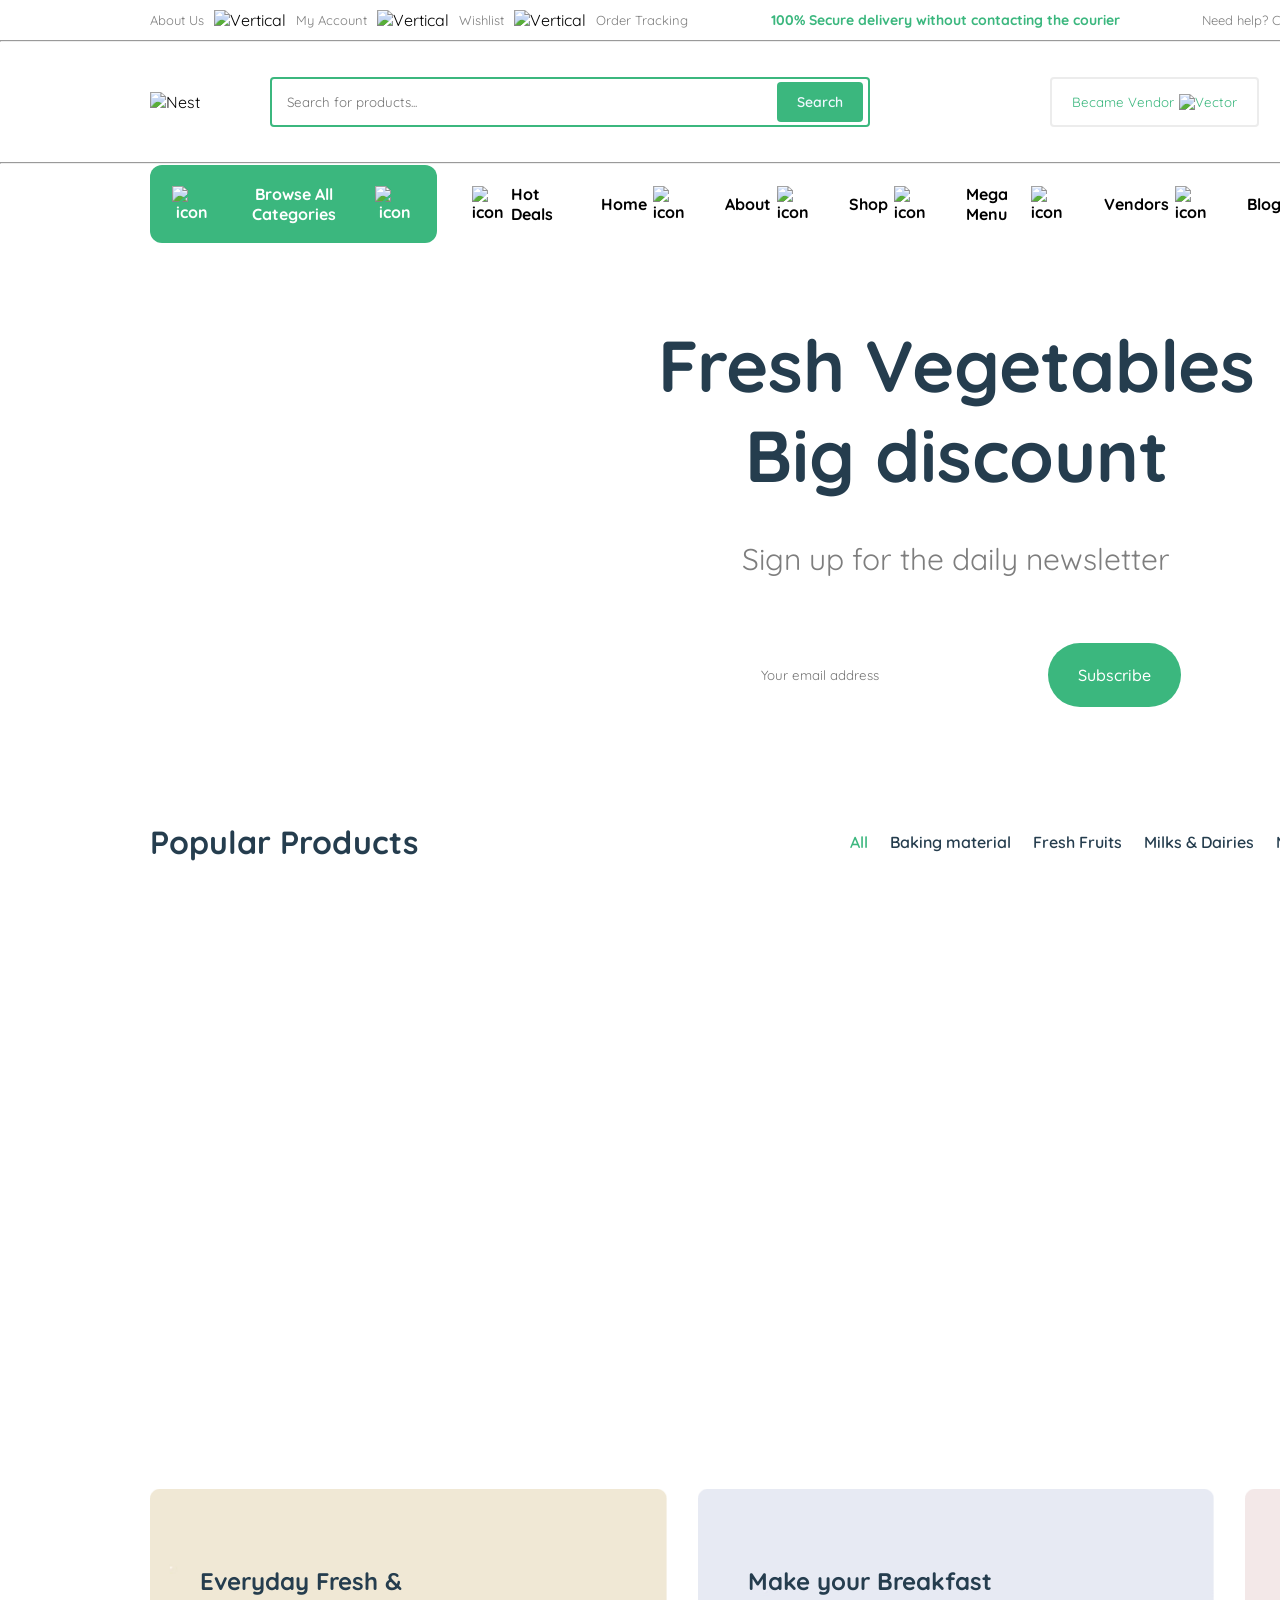
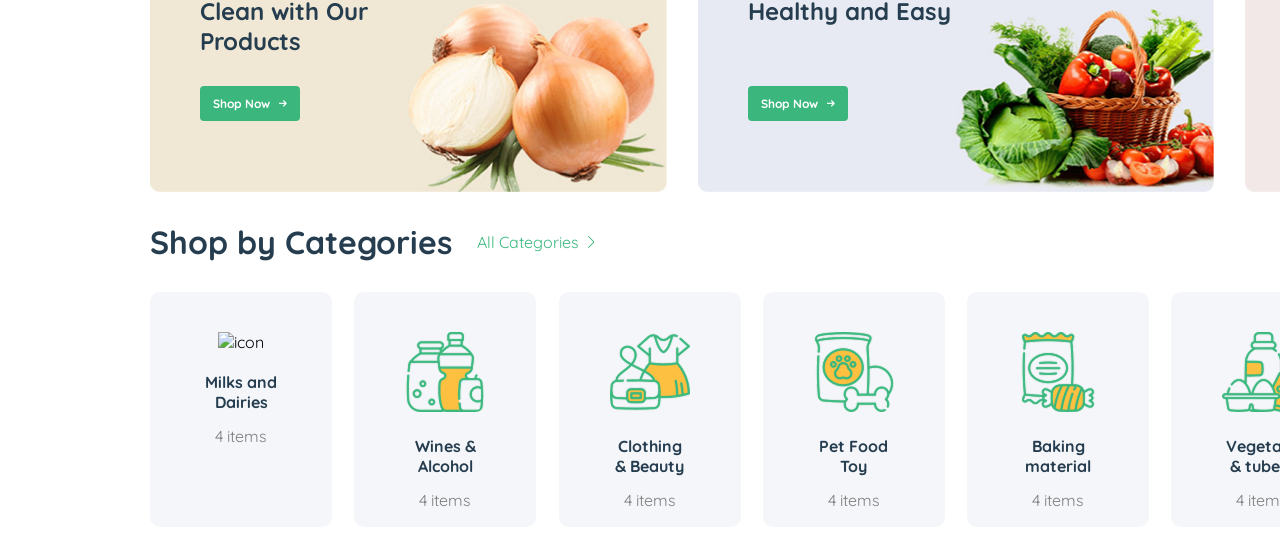
==== index.html @ 64d8d378 "qwert" ====
<!DOCTYPE html>
<html lang="en">
<head>
    <meta charset="UTF-8">
    <meta name="viewport" content="width=device-width, initial-scale=1.0">
    <title>Nest mark & grocery</title>
    <link rel="stylesheet" href="style.css">
</head>
<body>
    <div class="container">
        <!-- sign -->
        <div class="sign">
            <ul class="sign__ul">
                <li class="sign__ul--li">About Us</li>

                <img src="image/Vertical Divider.png" alt="Vertical">

                <li class="sign__ul--li">My Account</li>

                <img src="image/Vertical Divider.png" alt="Vertical">

                <li class="sign__ul--li">Wishlist</li>

                <img src="image/Vertical Divider.png" alt="Vertical">

                <li class="sign__ul--li">Order Tracking</li>
            </ul>

            <p class="sign__paragrf">100% Secure delivery without contacting the courier</p>

            <ul class="sign__ul">
                <li class="sign__ul--li">Need help? Call Us: <span>+1800900122</span></li>

                <img src="image/Vertical Divider.png" alt="Vertical">

                <li class="sign__ul--li">English <img src="icon/Vector.png" alt="Vector"></li>

                <img src="image/Vertical Divider.png" alt="Vertical">
                
                <li class="sign__ul--li">INR <img src="icon/Vector.png" alt="Vector"></li>
            </ul>
        </div>
        <hr>


        <!-- header -->
        <header class="header">
            <div class="header__flex">
                <img src="image/Nest.png" alt="Nest">

                <div class="header__flex--box">
                    <input id="input" type="text" placeholder="Search for products...">

                    <button class="header__flex--box--btn">Search</button>
                </div>
            </div>

            
            <div class="header__flex2">

                <button class="header__icon">Became Vendor <img src="icon/Vector (1).png" alt="Vector"></button>


                <ul class="header__flex2--ul">
                    <li class="header__flex2--ul--li"><img src="icon/Group.png" alt="icon">Compare</li>
                    
                    <li class="header__flex2--ul--li"><img src="icon/Group (1).png" alt="icon">Wishlist</li>

                    <li class="header__flex2--ul--li"><img src="icon/Group (2).png" alt="icon">Cart</li>

                    <li class="header__flex2--ul--li"><img src="icon/Group (3).png" alt="icon">Accounta</li>
                </ul>
            </div>

        </header>

        <hr>

        <header class="header2">
            <div class="header2__box">
                <button class="header2__box--btn"><img src="icon/Vector (3).png" alt="icon">Browse All Categories <img src="icon/Vector (2).png" alt="icon"></button>

                <ul class="header2__box--ul"> 
                    <li class="header2__box--ul--li"><img src="icon/Vector (4).png" alt="icon">Hot Deals</li>
                    <li class="header2__box--ul--li">Home <img src="icon/Vector (5).png" alt="icon"></li>
                    <li class="header2__box--ul--li">About<img src="icon/Vector (5).png" alt="icon"></li>
                    <li class="header2__box--ul--li">Shop <img src="icon/Vector (5).png" alt="icon"></li>
                    <li class="header2__box--ul--li">Mega Menu <img src="icon/Vector (5).png" alt="icon"></li>
                    <li class="header2__box--ul--li">Vendors <img src="icon/Vector (5).png" alt="icon"></li>
                    <li class="header2__box--ul--li">Blog <img src="icon/Vector (5).png" alt="icon"></li>
                    <li class="header2__box--ul--li">Pages <img src="icon/Vector (5).png" alt="icon"></li>
                    <li class="header2__box--ul--li">Contact<img src="icon/Vector (5).png" alt="icon"></li>
                </ul>
            </div>

            <div class="header2__box2">
                <img src="icon/Vector (6).png" alt="icon">

                <div>
                    <h3 class="header2__box2--text">1900888123</h3>
                    <p class="header2__box2--paragrf">24/7 Support Center</p>
                </div>
            </div>
        </header>

        <!-- hero -->
        <div class="hero">
            <div class="hero2">
                <h1 class="hero2__text">Fresh Vegetables Big discount</h1>

                <p class="hero2__paragrf">Sign up for the daily newsletter</p>

                <div class="hero2__box">
                    <input id="input2" type="text" placeholder="Your email address">

                    <button class="hero2__box--btn">Subscribe</button>
                </div>
            </div>
        </div>

        <!-- main -->
        <div class="main">

            <div class="main1">

                <div class="main1__header">
                    <h4 class="main1__header--text">Popular Products</h4>

                    <ul class="main1__header--ul">
                        <li class="main1__header--li oll">All</li>
                        <li class="main1__header--li">Baking material</li>
                        <li class="main1__header--li">Fresh Fruits</li>
                        <li class="main1__header--li">Milks & Dairies</li>
                        <li class="main1__header--li">Meats</li>
                        <li class="main1__header--li">Vegetables</li>
                    </ul>
                </div>


                <!-- API -->
                <div id="main__API">

                </div>

            </div>

            <div class="main2">


                <div class="main2__box">
                    <h3 class="main2__box--text">Category</h3>

                    <img class="sa" src="icon/Horizontal Divider.png" alt="Horizontal">

                    <!-- 1 -->
                    <div class="main2__box--card">
                        <img src="icon/category-2.png.svg" alt="category-2">

                        <p class="main2__box--card--p">Baking material</p>

                        <img src="icon/Background (1).png" alt="Background">
                    </div>

                    <!-- 2 -->
                    <div class="main2__box--card">
                        <img src="icon/category-2.png.svg" alt="category-2">

                        <p class="main2__box--card--p">Bread and Juice</p>

                        <img src="icon/Background (1).png" alt="Background">
                    </div>


                    <!-- 3 -->
                    <div class="main2__box--card">
                        <img src="icon/category-2.png.svg" alt="category-2">

                        <p class="main2__box--card--p">Fresh Fruit</p>

                        <img src="icon/Background (1).png" alt="Background">
                    </div>


                    <!-- 4 -->
                    <div class="main2__box--card">
                        <img src="icon/category-2.png.svg" alt="category-2">

                        <p class="main2__box--card--p">Fresh Seafood</p>

                        <img src="icon/Background (1).png" alt="Background">
                    </div>


                    <!-- 5 -->
                    <div class="main2__box--card">
                        <img src="icon/category-2.png.svg" alt="category-2">

                        <p class="main2__box--card--p">Pet Foods & Toy</p>

                        <img src="icon/Background (1).png" alt="Background">
                    </div>

                    <!-- 6 -->
                    <div class="main2__box--card">
                        <img src="icon/category-2.png.svg" alt="category-2">

                        <p class="main2__box--card--p">Vegetables</p>

                        <img src="icon/Background (1).png" alt="Background">
                    </div>

                    <!-- 7 -->
                    <div class="main2__box--card">
                        <img src="icon/category-2.png.svg" alt="category-2">

                        <p class="main2__box--card--p">Wines & Drinks</p>

                        <img src="icon/Background (1).png" alt="Background">
                    </div>


                    <!-- 8 -->
                    <div class="main2__box--card">
                        <img src="icon/category-2.png.svg" alt="category-2">

                        <p class="main2__box--card--p">Uncategorized</p>

                        <img src="icon/Background (1).png" alt="Background">
                    </div>
                </div>
            </div>
        </div>












        <!-- product -->
        <div class="product">
            <!-- 1 -->
            <div class="product__box">

                <h3 class="product__box--text sd">Everyday Fresh & Clean with Our Products</h3>

                <button class="product__box--btn">Shop Now <img src="icon/Vector (7).png" alt="icon"></button>

            </div>

            <!-- 2 -->
            <div class="product__box wq">

                <h3 class="product__box--text qw">Make your Breakfast Healthy and Easy</h3>

                <button class="product__box--btn">Shop Now <img src="icon/Vector (7).png" alt="icon"></button>

            </div>


            <!-- 3 -->
            <div class="product__box wq2">

                <h3 class="product__box--text qw">The best Organic Products Online</h3>

                <button class="product__box--btn">Shop Now <img src="icon/Vector (7).png" alt="icon"></button>

            </div>


        </div>


        <!-- carzinka -->
        <div class="carzinka">
            <header class="carzinka__header">
                <div class="flex">
                    <h3 class="carzinka__header--h3">Shop by Categories</h3>

                    <p class="carzinka__header--p">All Categories  <img src="icon/Vector (8).png" alt="icon"></p>
                </div>

                <img src="icon/Container.png" alt="container">
            </header>

            <div class="carzinka__card">
                <!-- 1 -->
                <div class="carzinka__box">
                    <img src="icon/alt.svg" alt="icon">

                    <h4 class="carzinka__box--text">Milks and Dairies</h4>

                    <p class="carzinka__box--p">4 items</p>
                </div>

                <!-- 2 -->
                <div class="carzinka__box">
                    <img src="icon/alt (3).png" alt="icon">

                    <h4 class="carzinka__box--text">Wines & Alcohol</h4>

                    <p class="carzinka__box--p">4 items</p>
                </div>


                <!-- 3 -->
                <div class="carzinka__box">
                    <img src="icon/alt (4).png" alt="icon">

                    <h4 class="carzinka__box--text">Clothing & Beauty</h4>

                    <p class="carzinka__box--p">4 items</p>
                </div>


                <!-- 4 -->
                <div class="carzinka__box">
                    <img src="icon/alt (5).png" alt="icon">

                    <h4 class="carzinka__box--text">Pet Food Toy</h4>

                    <p class="carzinka__box--p">4 items</p>
                </div>


                <!-- 5 -->
                <div class="carzinka__box">
                    <img src="icon/alt (6).png" alt="icon">

                    <h4 class="carzinka__box--text">Baking material</h4>

                    <p class="carzinka__box--p">4 items</p>
                </div>

                <!-- 6 -->
                <div class="carzinka__box">
                    <img src="icon/alt (7).png" alt="icon">

                    <h4 class="carzinka__box--text">Vegetables & tubers</h4>

                    <p class="carzinka__box--p">4 items</p>
                </div>


                <!-- 7 -->
                <div class="carzinka__box">
                    <img src="icon/alt (8).png" alt="icon">

                    <h4 class="carzinka__box--text">Fresh Seafood</h4>

                    <p class="carzinka__box--p">4 items</p>
                </div>

                <!-- 8 -->
                <div class="carzinka__box">
                    <img src="icon/alt (9).png" alt="icon">

                    <h4 class="carzinka__box--text">Packaged fast food</h4>

                    <p class="carzinka__box--p">4 items</p>
                </div>
            </div>
        </div>
    </div>
    <script src="js/index.js"></script>
</body>
</html>
---- style.css ----
/* Quicksand */
@import url('https://fonts.googleapis.com/css2?family=Quicksand:wght@300..700&display=swap');

*{
    padding: 0;
    margin: 0;
    box-sizing: border-box;
    text-decoration: none;
    list-style: none;
    font-family: "Quicksand", sans-serif;
}

.container{
    width: 1912px;
    max-width: 1912px;
    margin: auto;
}



/* sign */
.sign{
    height: 40px;
    display: flex;
    align-items: center;
    justify-content: space-between;
    padding: 0 150px;
}

.sign__ul{
    display: flex;
    align-items: center;
    gap: 10px;
}

.sign__ul--li{
    font-size: 13px;
    font-weight: 400;
    color: #7E7E7E;
    gap: 4px;
}

.sign__paragrf{
    color: #3BB77E;
    font-size: 14px;
    font-weight: 700;
}

.sign__ul--li span{
    color: #3BB77E;
}

/* header */
.header{
    height: 120px;
    display: flex;
    align-items: center;
    justify-content: space-between;
    padding: 0 150px;
}

.header__flex{
    display: flex;
    align-items: center;
    gap: 70px;
}

.header__flex--box{
    width: 600px;
    height: 50px;
    border-radius: 4px;
    background: none;
    border: 2px solid #3BB77E;
    display: flex;
    align-items: center;
    justify-content: space-between;
    padding: 5px;
    gap: 30px;
}

#input{
    width: auto;
    background: none;
    border: none;
    flex: 1;
    height: 35px;
    margin-left: 10px;
}

.header__flex--box--btn{
    padding: 11px 20px;
    background: #3BB77E;
    border: none;
    border-radius: 4px;
    color: aliceblue;
    font-size: 14px;
    font-weight: 600;
}

.header__flex2{
    display: flex;
    align-items: center;
    justify-content: space-between;
    gap: 30px;
}

.header__icon{
    padding: 15px 20px;
    background: none;
    border: 12px;
    border: 2px solid #ECECEC;
    display: flex;
    align-items: center;
    gap: 5px;
    border-radius: 4px;
    color: #3BB77E;
}

.header__icon:hover{
    box-shadow: 0 1px 8px #7e7e7e28;
    transform: scale(1.02);
}

.header__flex2--ul{
    display: flex;
    align-items: center;
    gap: 20px;
}

.header__flex2--ul--li{
    display: flex;
    align-items: center;
    gap: 5px;
    color: #7E7E7E;
    font-size: 15px;
    font-weight: 400;
}


/* heder2 */
.header2{
    padding: 0 150px;
    height: 80px;
    display: flex;
    align-items: center;
    justify-content: space-between;
}

.header2__box{
    display: flex;
    align-items: center;
    justify-content: space-between;
    gap: 35px;
}

.header2__box--btn{
    padding: 19px 22px;
    background-color: #3BB77E;
    border: none;
    border-radius: 12px;
    color: #fff;
    font-size: 16px;
    font-weight: 700;
    display: flex;
    align-items: center;
    gap: 12px;
}

.header2__box--ul{
    display: flex;
    align-items: center;
    gap: 40px;
}

.header2__box--ul--li{
    font-size: 16px;
    font-weight: 700;
    display: flex;
    align-items: center;
    gap: 6px;
}


.header2__box2{
    display: flex;
    align-items: center;
    gap: 10px;
}

.header2__box2--text{
    font-size: 26px;
    color: #3BB77E;
    font-weight: 700;
}

.header2__box2--paragrf{
    font-size: 12px;
    font-weight: 400;
    color: #7E7E7E;
}


/* hero */
.hero{
    width: 100%;
    height: 538px;
    background-image: url("image/996711b7439c5fa7fdc10fc886c447ab267a5fc1.png");
    background-repeat: no-repeat;
    background-position: center;
    background-size: cover;
    display: flex;
    align-items: center;
    justify-content: center;
    margin-bottom: 40px;
}

.hero2{
    text-align: center;
}

.hero2__text{
    width: 700px;
    font-size: 72px;
    font-weight: 700;
    color: #253D4E;
}

.hero2__paragrf{
        margin-top: 40px;
        margin-bottom: 65px;
        font-size: 30px;
        font-weight: 400;
        color: #7E7E7E;
}



.hero2__box{
    width: 450px;
    height: 64px;
    border-radius: 500px;
    background-color: #fff;
    padding: 0 0 0 30px;
    display: flex;
    align-items: center;
    justify-content: space-between;
    margin: auto;
}

#input2{
    outline: none;
    background: none;
    border: none;
    width: 290px;
    height: 30px;
}

.hero2__box--btn{
    padding: 22px 30px;
    background-color: #3BB77E;
    font-size: 16px;
    font-weight: 500;
    color: #fff;
    border: none;
    border-radius: 500px;
}



/* main */
.main{
    display: flex;
    justify-content: space-between;
    padding: 0 150px;
}

.main1__header{
    width: 1280px;
    display: flex;
    align-items: center;
    justify-content: space-between;
    margin-bottom: 25px;
}

.main1__header--text{
    font-size: 32px;
    font-weight: 700;
    color: #253D4E;
}

.main1__header--ul{
    display: flex;
    align-items: center;
    gap: 22px;
}


.main1__header--li{
    font-size: 16px;
    font-weight: 600;
    color: #253D4E;
}


.main1__header--li:first-child{
    font-size: 16px;
    font-weight: 600;
    color: #3BB77E;
}


/* main2 */
.main2__box{
    width: 302px;
    height: auto;
    border: 2px solid #e2e2e2;
    box-shadow: 0 3px 17px #e4e4e4;
    padding: 31px;
    border-radius: 15px;
}

.main2__box--text{
    font-size: 24px;
    font-weight: 700;
    color: #253D4E;
    margin-bottom: 20px;
}


.sa{
    margin-bottom: 20px;
}

.main2__box--card{
    width: 240px;
    height: 50px;
    border-radius: 5px;
    border: 1px solid #F2F3F4;
    padding: 10px ;
    display: flex;
    align-items: center;
    justify-content: space-between;
    margin-top: 10px;
}

.main2__box--card--p{
    font-size: 15px;
    font-weight: 500;
    color: #253D4E;
}



/* carzinka */
.carzinka{
    padding: 0 150px;
    margin-bottom: 30px;
}

.carzinka__header{
    display: flex;
    align-items: center;
    justify-content: space-between;
    margin-bottom: 30px;
}

.flex{
    display: flex;
    align-items: center;
    gap: 25px;
}

.carzinka__header--h3{
    font-size: 32px;
    font-weight: 700;
    color: #253D4E;
}

.carzinka__header--p{
    color: #3BB77E;
    font-size: 16px;
    font-weight: 400;
    display: flex;
    align-items: center;
    gap: 5px;
}





.carzinka__card{
    display: flex;
    align-items: center;
    justify-content: space-between;
}


.carzinka__box{
    padding: 40px;
    width: 182px;
    height: 235px;
    border-radius: 10px;
    background-color: #F4F6FA;
    text-align: center;
    display: block;
    justify-content: center;
}


.carzinka__box--text{
    width: 73px;
    margin: auto;
    font-size: 16px;
    font-weight: 700;
    color: #253D4E;
    margin-top: 20px;
    margin-bottom: 14px;
}


.carzinka__box--p{
    font-size: 16px;
    font-weight: 400;
    color: #7E7E7E;
}









/* product */

.product{
    display: flex;
    align-items: center;
    justify-content: space-between;
    padding: 0 150px;
    margin-bottom: 30px;
    margin-top: 45px;
}

.product__box{
    width: 516.6300048828125px;
    height: 302.7200012207031px;
    background-image: url(image/alt.png);
    background-position: center;
    background-repeat: no-repeat;
    background-size: cover;
    padding: 77px 50px;
}


.wq{
    background-image: url(icon/alt\ \(2\).png);
}

.wq2{
    background-image: url(icon/alt\ \(1\).png);
}

.sd{
    width: 244.4499969482422px;
    color: #253D4E;
    font-size: 24px;
    font-weight: 700;
    margin-bottom: 30px;
}

.qw{
    width: 244.4499969482422px;
    color: #253D4E;
    font-size: 24px;
    font-weight: 700;
    margin-bottom: 60px;
}

.product__box--btn{
    padding: 10px 13px;
    border-radius: 4px;
    border: none;
    color: #fff;
    font-size: 12px;
    font-weight: 700;
    color: #fff;
    background-color: #3BB77E;
    display: flex;
    align-items: center;
    gap: 9px;
}
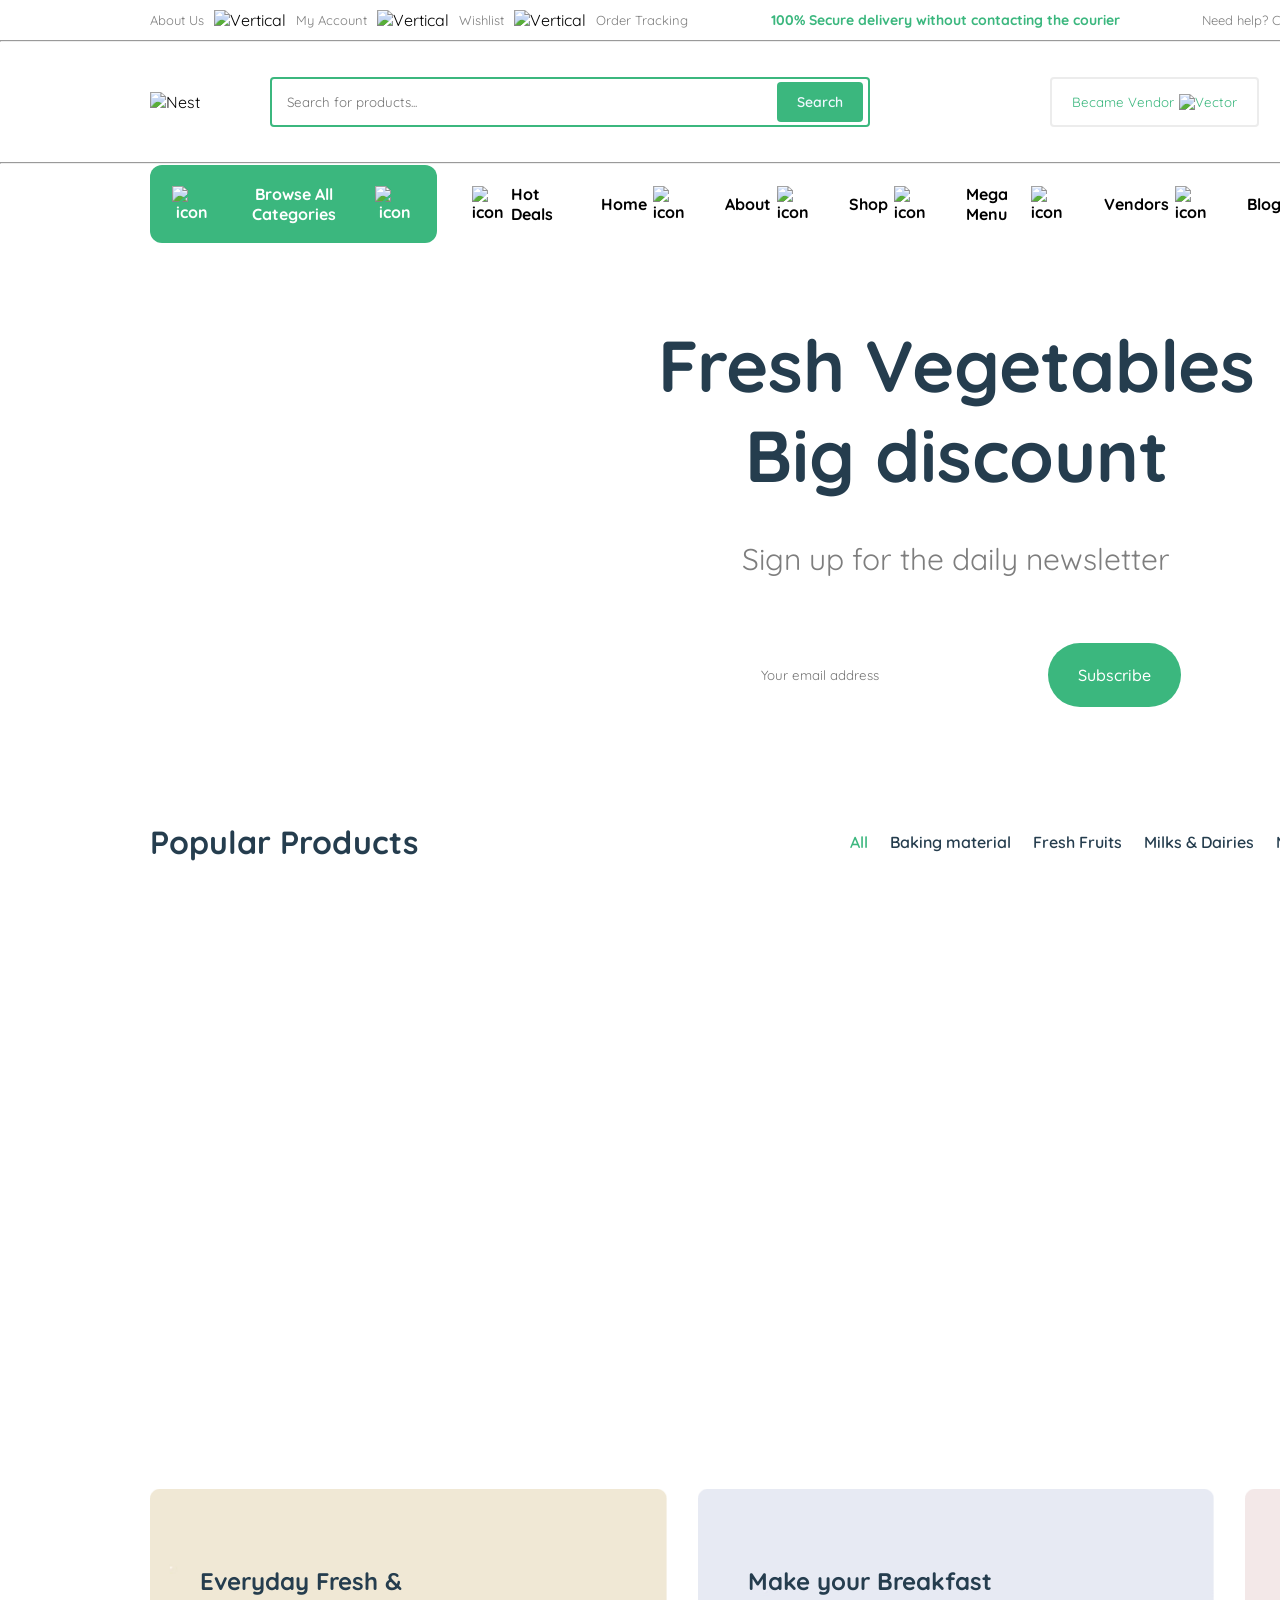
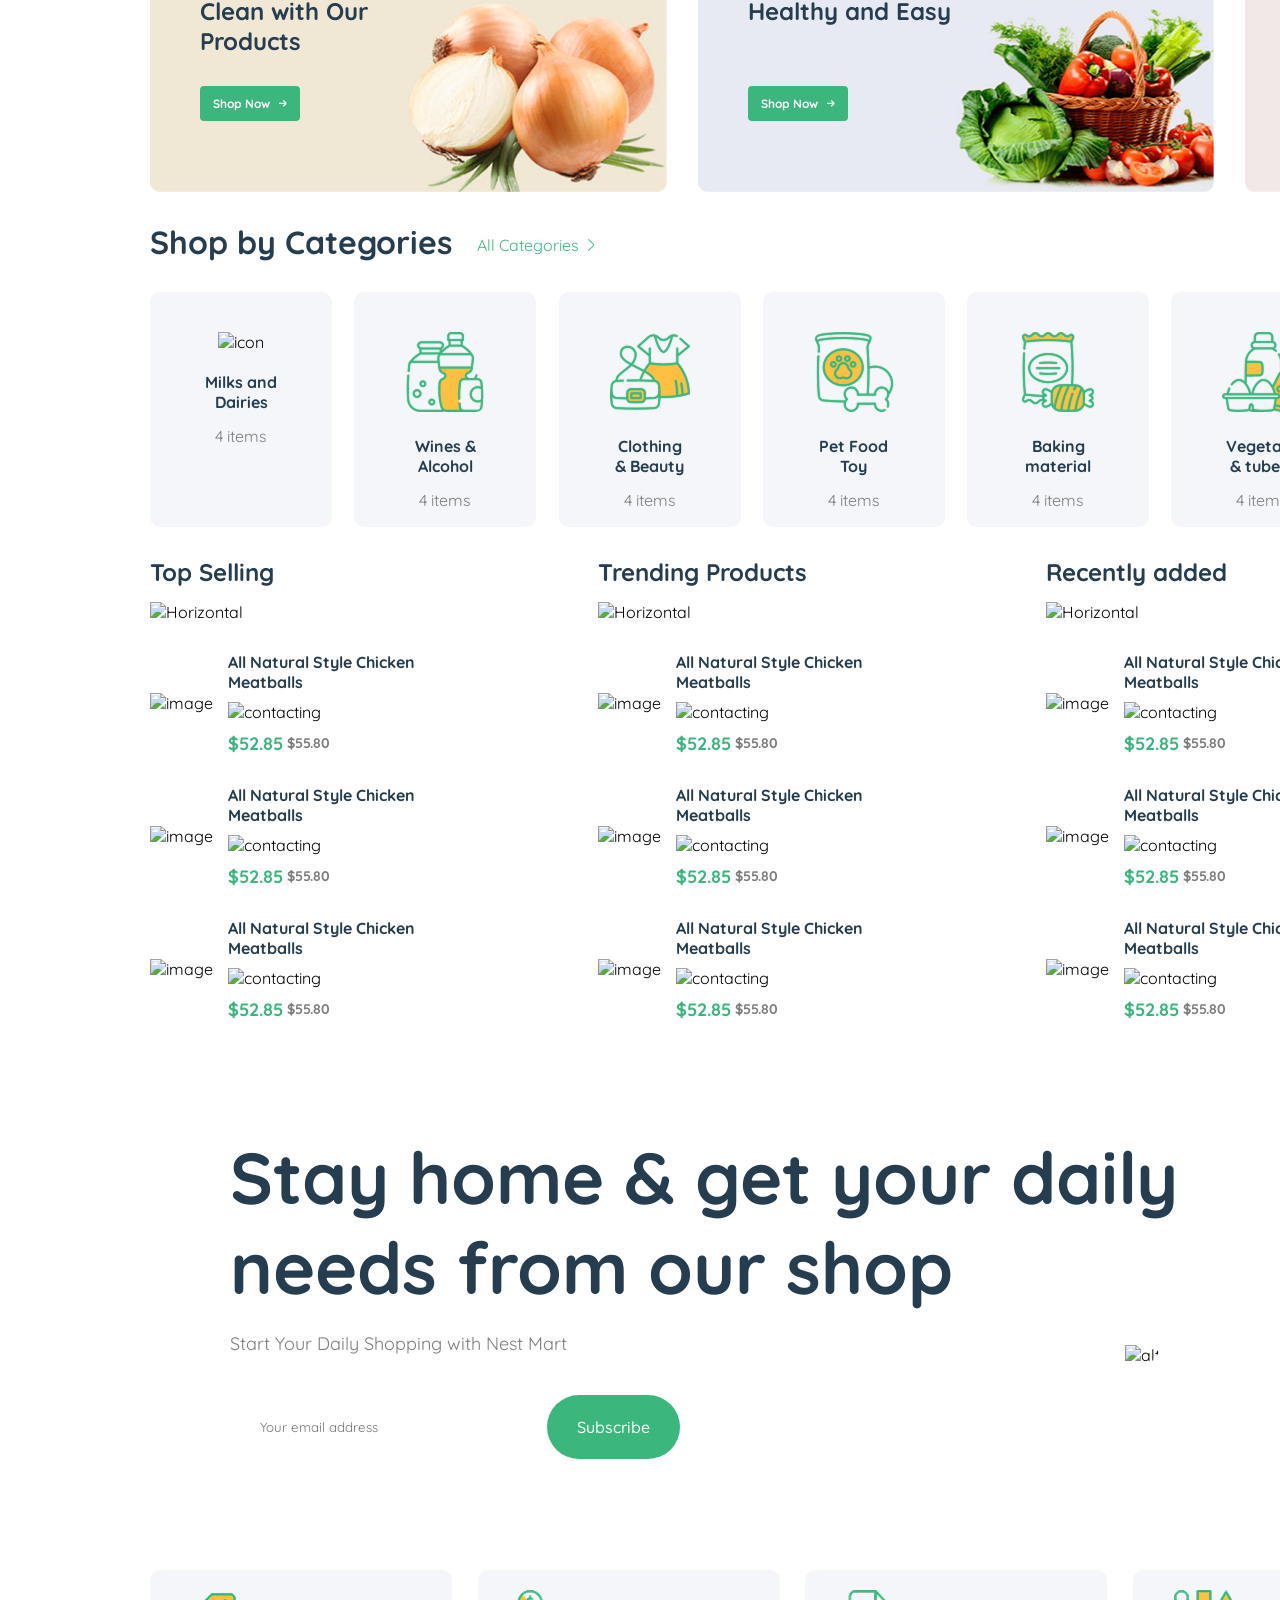
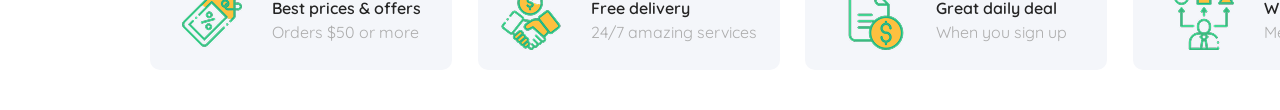
==== commit 4d5afb94: "qwert" ====
--- a/index.html
+++ b/index.html
@@ -40,8 +40,8 @@
                 <li class="sign__ul--li">INR <img src="icon/Vector.png" alt="Vector"></li>
             </ul>
         </div>
+
         <hr>
-
 
         <!-- header -->
         <header class="header">
@@ -76,6 +76,7 @@
 
         <hr>
 
+        <!-- header2 -->
         <header class="header2">
             <div class="header2__box">
                 <button class="header2__box--btn"><img src="icon/Vector (3).png" alt="icon">Browse All Categories <img src="icon/Vector (2).png" alt="icon"></button>
@@ -146,7 +147,6 @@
 
             <div class="main2">
 
-
                 <div class="main2__box">
                     <h3 class="main2__box--text">Category</h3>
 
@@ -230,17 +230,6 @@
                 </div>
             </div>
         </div>
-
-
-
-
-
-
-
-
-
-
-
 
         <!-- product -->
         <div class="product">
@@ -366,6 +355,321 @@
                 </div>
             </div>
         </div>
+
+
+
+        <!-- product2 -->
+        <div class="product2">
+            <!-- 1 -->
+            <div class="product2__box">
+                <h3 class="product2__box--text">Top Selling</h3>
+
+                <img src="icon/Container (2).png" alt="Horizontal">
+
+                <!-- 1 -->
+                <div class="carzinka__cards">
+                    <img src="image/All Natural Style Chicken Meatballs.png" alt="image">
+
+                    <div>
+                        <h3 class="carzinka__card--h3">All Natural Style Chicken Meatballs</h3>
+
+                        <img src="icon/Container (1).png" alt="contacting">
+
+                        <div class="flex2">
+                            <p class="flex2__paragrf">$52.85</p>
+                            <s class="flex2__span">$55.80</s>
+                        </div>
+                    </div>
+                </div>
+
+                <!-- 2 -->
+                <div class="carzinka__cards">
+                    <img src="image/Angie's  Sweet & Salty Kettle Corn.png" alt="image">
+
+                    <div>
+                        <h3 class="carzinka__card--h3">All Natural Style Chicken Meatballs</h3>
+
+                        <img src="icon/Container (1).png" alt="contacting">
+
+                        <div class="flex2">
+                            <p class="flex2__paragrf">$52.85</p>
+                            <s class="flex2__span">$55.80</s>
+                        </div>
+                    </div>
+                </div>
+
+
+                <!-- 3 -->
+                <div class="carzinka__cards">
+                    <img src="image/Gorton’s Beer Battered Fish Fillets.png" alt="image">
+
+                    <div>
+                        <h3 class="carzinka__card--h3">All Natural Style Chicken Meatballs</h3>
+
+                        <img src="icon/Container (1).png" alt="contacting">
+
+                        <div class="flex2">
+                            <p class="flex2__paragrf">$52.85</p>
+                            <s class="flex2__span">$55.80</s>
+                        </div>
+                    </div>
+                </div>
+            </div>
+
+            <!-- 2 -->
+            <div class="product2__box">
+                <h3 class="product2__box--text">Trending Products</h3>
+
+                <img src="icon/Container (2).png" alt="Horizontal">
+
+                <!-- 1 -->
+                <div class="carzinka__cards">
+                    <img src="image/All Natural Style Chicken Meatballs.png" alt="image">
+
+                    <div>
+                        <h3 class="carzinka__card--h3">All Natural Style Chicken Meatballs</h3>
+
+                        <img src="icon/Container (1).png" alt="contacting">
+
+                        <div class="flex2">
+                            <p class="flex2__paragrf">$52.85</p>
+                            <s class="flex2__span">$55.80</s>
+                        </div>
+                    </div>
+                </div>
+
+                <!-- 2 -->
+                <div class="carzinka__cards">
+                    <img src="image/Angie's  Sweet & Salty Kettle Corn.png" alt="image">
+
+                    <div>
+                        <h3 class="carzinka__card--h3">All Natural Style Chicken Meatballs</h3>
+
+                        <img src="icon/Container (1).png" alt="contacting">
+
+                        <div class="flex2">
+                            <p class="flex2__paragrf">$52.85</p>
+                            <s class="flex2__span">$55.80</s>
+                        </div>
+                    </div>
+                </div>
+
+
+                <!-- 3 -->
+                <div class="carzinka__cards">
+                    <img src="image/Gorton’s Beer Battered Fish Fillets.png" alt="image">
+
+                    <div>
+                        <h3 class="carzinka__card--h3">All Natural Style Chicken Meatballs</h3>
+
+                        <img src="icon/Container (1).png" alt="contacting">
+
+                        <div class="flex2">
+                            <p class="flex2__paragrf">$52.85</p>
+                            <s class="flex2__span">$55.80</s>
+                        </div>
+                    </div>
+                </div>
+            </div>
+
+
+            <!-- 3 -->
+            <div class="product2__box">
+                <h3 class="product2__box--text">Recently added</h3>
+
+                <img src="icon/Container (2).png" alt="Horizontal">
+
+                <!-- 1 -->
+                <div class="carzinka__cards">
+                    <img src="image/All Natural Style Chicken Meatballs.png" alt="image">
+
+                    <div>
+                        <h3 class="carzinka__card--h3">All Natural Style Chicken Meatballs</h3>
+
+                        <img src="icon/Container (1).png" alt="contacting">
+
+                        <div class="flex2">
+                            <p class="flex2__paragrf">$52.85</p>
+                            <s class="flex2__span">$55.80</s>
+                        </div>
+                    </div>
+                </div>
+
+                <!-- 2 -->
+                <div class="carzinka__cards">
+                    <img src="image/Angie's  Sweet & Salty Kettle Corn.png" alt="image">
+
+                    <div>
+                        <h3 class="carzinka__card--h3">All Natural Style Chicken Meatballs</h3>
+
+                        <img src="icon/Container (1).png" alt="contacting">
+
+                        <div class="flex2">
+                            <p class="flex2__paragrf">$52.85</p>
+                            <s class="flex2__span">$55.80</s>
+                        </div>
+                    </div>
+                </div>
+
+
+                <!-- 3 -->
+                <div class="carzinka__cards">
+                    <img src="image/Gorton’s Beer Battered Fish Fillets.png" alt="image">
+
+                    <div>
+                        <h3 class="carzinka__card--h3">All Natural Style Chicken Meatballs</h3>
+
+                        <img src="icon/Container (1).png" alt="contacting">
+
+                        <div class="flex2">
+                            <p class="flex2__paragrf">$52.85</p>
+                            <s class="flex2__span">$55.80</s>
+                        </div>
+                    </div>
+                </div>
+            </div>
+
+            <!-- 4 -->
+            <div class="product2__box">
+                <h3 class="product2__box--text">Top Rated</h3>
+
+                <img src="icon/Container (2).png" alt="Horizontal">
+
+                <!-- 1 -->
+                <div class="carzinka__cards">
+                    <img src="image/All Natural Style Chicken Meatballs.png" alt="image">
+
+                    <div>
+                        <h3 class="carzinka__card--h3">All Natural Style Chicken Meatballs</h3>
+
+                        <img src="icon/Container (1).png" alt="contacting">
+
+                        <div class="flex2">
+                            <p class="flex2__paragrf">$52.85</p>
+                            <s class="flex2__span">$55.80</s>
+                        </div>
+                    </div>
+                </div>
+
+                <!-- 2 -->
+                <div class="carzinka__cards">
+                    <img src="image/Angie's  Sweet & Salty Kettle Corn.png" alt="image">
+
+                    <div>
+                        <h3 class="carzinka__card--h3">All Natural Style Chicken Meatballs</h3>
+
+                        <img src="icon/Container (1).png" alt="contacting">
+
+                        <div class="flex2">
+                            <p class="flex2__paragrf">$52.85</p>
+                            <s class="flex2__span">$55.80</s>
+                        </div>
+                    </div>
+                </div>
+
+
+                <!-- 3 -->
+                <div class="carzinka__cards">
+                    <img src="image/Gorton’s Beer Battered Fish Fillets.png" alt="image">
+
+                    <div>
+                        <h3 class="carzinka__card--h3">All Natural Style Chicken Meatballs</h3>
+
+                        <img src="icon/Container (1).png" alt="contacting">
+
+                        <div class="flex2">
+                            <p class="flex2__paragrf">$52.85</p>
+                            <s class="flex2__span">$55.80</s>
+                        </div>
+                    </div>
+                </div>
+            </div>
+        </div>
+
+        <!-- main3 -->
+        <div class="main3">
+            <div class="main3__box">
+
+            <div>
+                <h2 class="main3__h3">Stay home & get your daily needs from our shop</h2>
+
+                <p class="main3__p">Start Your Daily Shopping with Nest Mart</p>
+
+                <div class="hero2__box sdfg">
+                    <input id="input22" type="text" placeholder="Your email address">
+
+                    <button class="hero2__box--btn">Subscribe</button>
+                </div>
+
+            </div>
+
+            <img class="images" src="image/alt (10).png" alt="alt">
+
+            </div>
+        </div>
+
+
+        <!-- cards -->
+        <div class="cards">
+            <!-- 1 -->
+            <div class="cards__card">
+                <img src="icon/icon.png" alt="icon">
+
+                <div>
+                    <p class="cards__card--p">Best prices & offers</p>
+
+                    <p class="cards__card--p2">Orders $50 or more</p>
+                </div>
+            </div>
+
+            <!-- 2 -->
+            <div class="cards__card">
+                <img src="icon/icon (1).png" alt="icon">
+
+                <div>
+                    <p class="cards__card--p">Free delivery</p>
+
+                    <p class="cards__card--p2">24/7 amazing services</p>
+                </div>
+            </div>
+
+
+            <!-- 3 -->
+            <div class="cards__card">
+                <img src="icon/icon (2).png" alt="icon">
+
+                <div>
+                    <p class="cards__card--p">Great daily deal</p>
+
+                    <p class="cards__card--p2">When you sign up</p>
+                </div>
+            </div>
+
+
+            <!-- 4 -->
+            <div class="cards__card">
+                <img src="icon/icon (3).png" alt="icon">
+
+                <div>
+                    <p class="cards__card--p">Wide assortment</p>
+
+                    <p class="cards__card--p2">Mega Discounts</p>
+                </div>
+            </div>
+
+
+            <!-- 5 -->
+            <div class="cards__card">
+                <img src="icon/icon (4).png" alt="icon">
+
+                <div>
+                    <p class="cards__card--p">Easy returns</p>
+
+                    <p class="cards__card--p2">Within 30 days</p>
+                </div>
+            </div>
+
+        </div>
     </div>
     <script src="js/index.js"></script>
 </body>
--- a/style.css
+++ b/style.css
@@ -382,6 +382,7 @@
     font-weight: 400;
     display: flex;
     align-items: center;
+    margin-top: 7px;
     gap: 5px;
 }
 
@@ -491,4 +492,155 @@
     display: flex;
     align-items: center;
     gap: 9px;
+}
+
+
+
+
+
+
+
+
+
+/* product2 */
+.product2{
+    padding: 0 150px;
+    margin-bottom: 40px;
+    display: flex;
+    align-items: center;
+    justify-content: space-between;
+}
+
+
+.product2__box--text{
+    font-size: 24px;
+    font-weight: 700;
+    color: #253D4E;
+    margin-bottom: 15px;
+}
+
+.carzinka__cards{
+    display: flex;
+    align-items: center;
+    gap: 15px;
+    margin-top: 30px;
+}
+
+.carzinka__card--h3{
+    width: 190px;
+    font-size: 16px;
+    font-weight: 700;
+    color: #253D4E;
+    margin-bottom: 10px;
+}
+
+.flex2{
+    display: flex;
+    align-items: center;
+    gap: 4px;
+    margin-top: 10px;
+}
+
+.flex2__paragrf{
+    font-size: 18px;
+    font-weight: 700;
+    color: #3BB77E;
+}
+
+.flex2__span{
+    font-size: 14px;
+    font-weight: 700;
+    color: #7E7E7E;
+}
+
+
+
+/* main3 */
+.main3{
+    padding: 0 150px;
+    margin-bottom: 40px;
+}
+
+.main3__box{
+    width: 100%;
+    height: 469px;
+    background-image: url(image/bd925a42b9f543ed79db19d2abeed5808dc612f9.png);
+    background-repeat: no-repeat;
+    background-size: cover;
+    padding: 85px 80px;
+    display: flex;
+    align-items: center;
+    justify-content: space-between;
+    position: relative;
+    border-radius: 25px;
+}
+
+
+.sdfg{
+    margin: 0;
+}
+
+.main3__h3{
+    width: 1100px;
+    font-size: 72px;
+    font-weight: 700;
+    color: #253D4E;
+    margin-bottom: 20px;
+}
+
+.main3__p{
+    margin-bottom: 40px;
+    font-size: 18px;
+    font-weight: 400;
+    color: #7E7E7E;
+}
+
+
+#input22{
+    outline: none;
+    background: none;
+    border: none;
+    width: 290px;
+    height: 30px;
+}
+
+.images{
+    position: absolute;
+    margin-left: 895px;
+    margin-top: 120px;
+    border-radius: 0 0 25px 0 ;
+}
+
+
+/* cards */
+.cards{
+    display: grid;
+    grid-template-columns: repeat(5,auto);
+    justify-content: space-between;
+    margin-bottom: 40px;
+    padding: 0 150px;
+}
+
+.cards__card{
+    width: 302px;
+    height: 100px;
+    border-radius: 10px;
+    background-color: #F4F6FA;
+    display: flex;
+    align-items: center;
+    justify-content: center;
+    gap: 30px;
+}
+
+.cards__card--p{
+    font-size:16px ;
+    font-weight: 600;
+    color: #242424;
+}
+
+.cards__card--p2{
+    font-size: 16px;
+    font-weight: 400;
+    color: #ADADAD;
+    margin-top: 4px;
 }
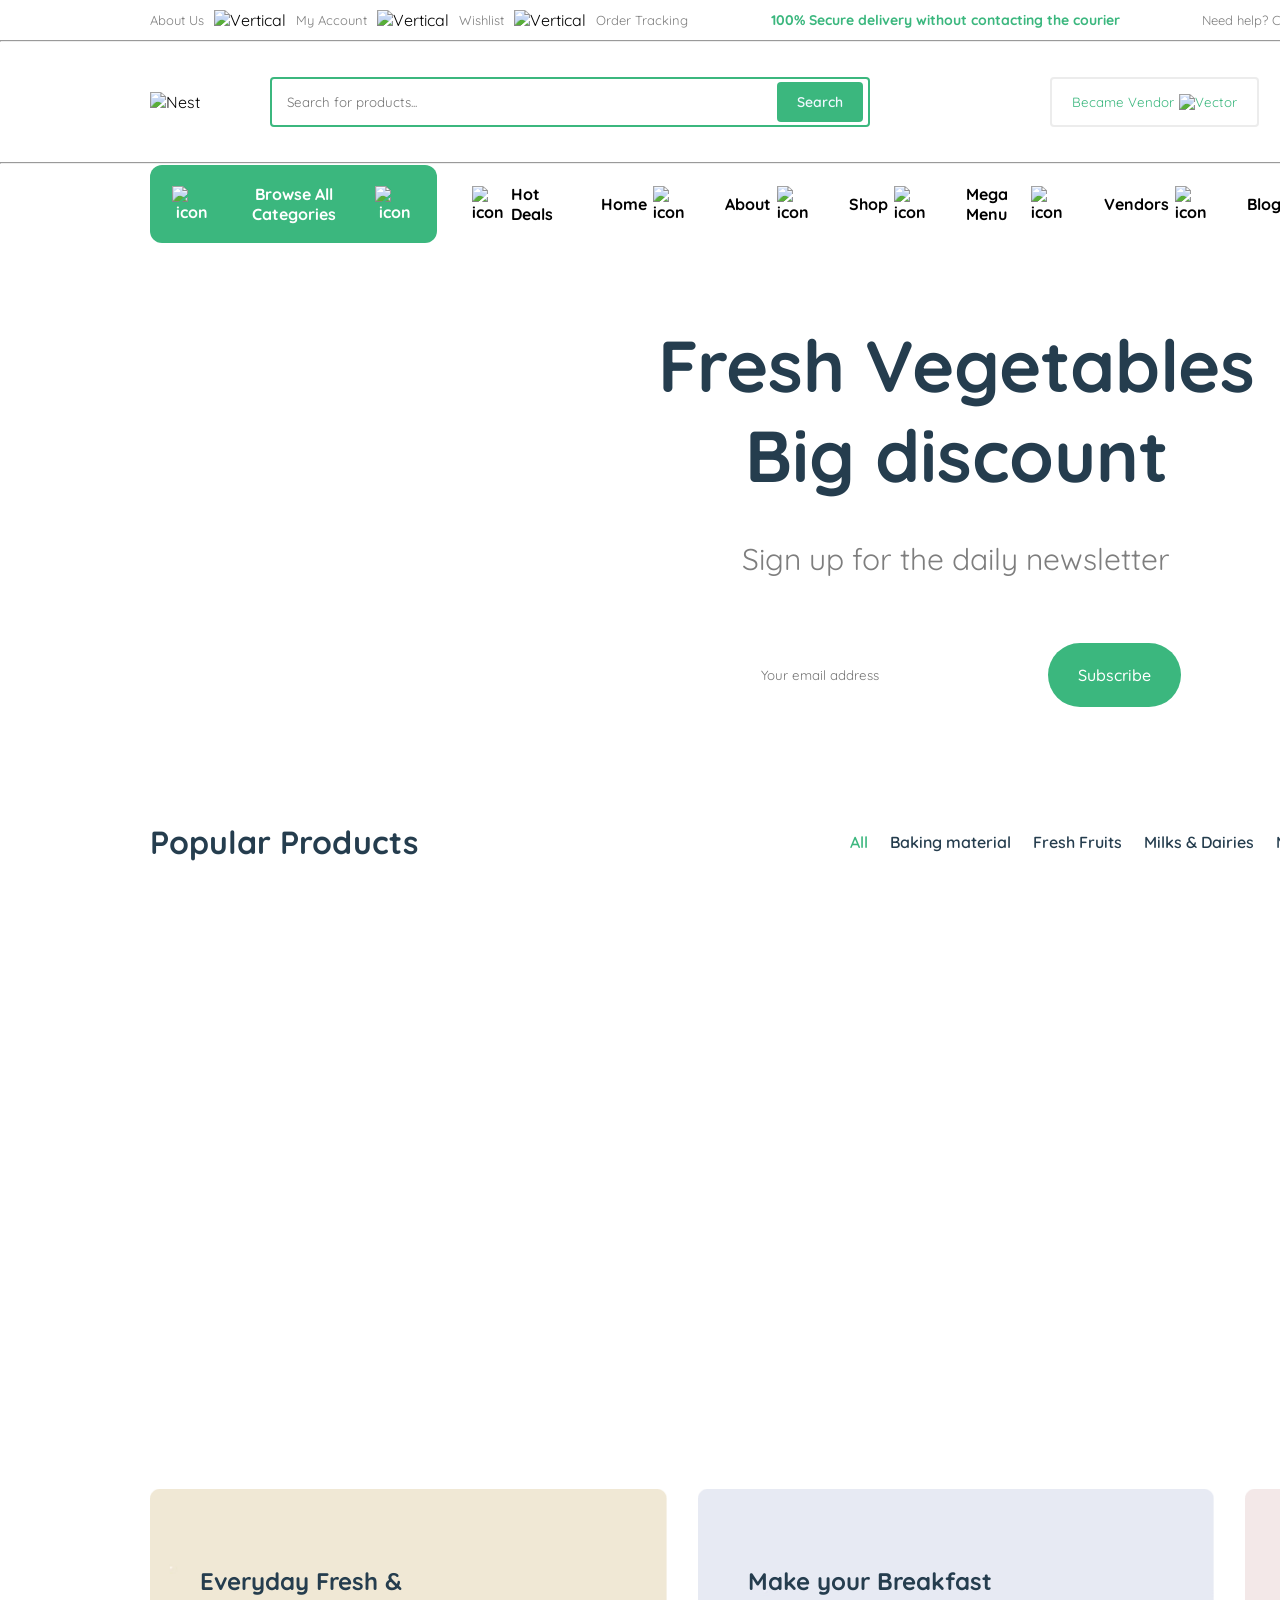
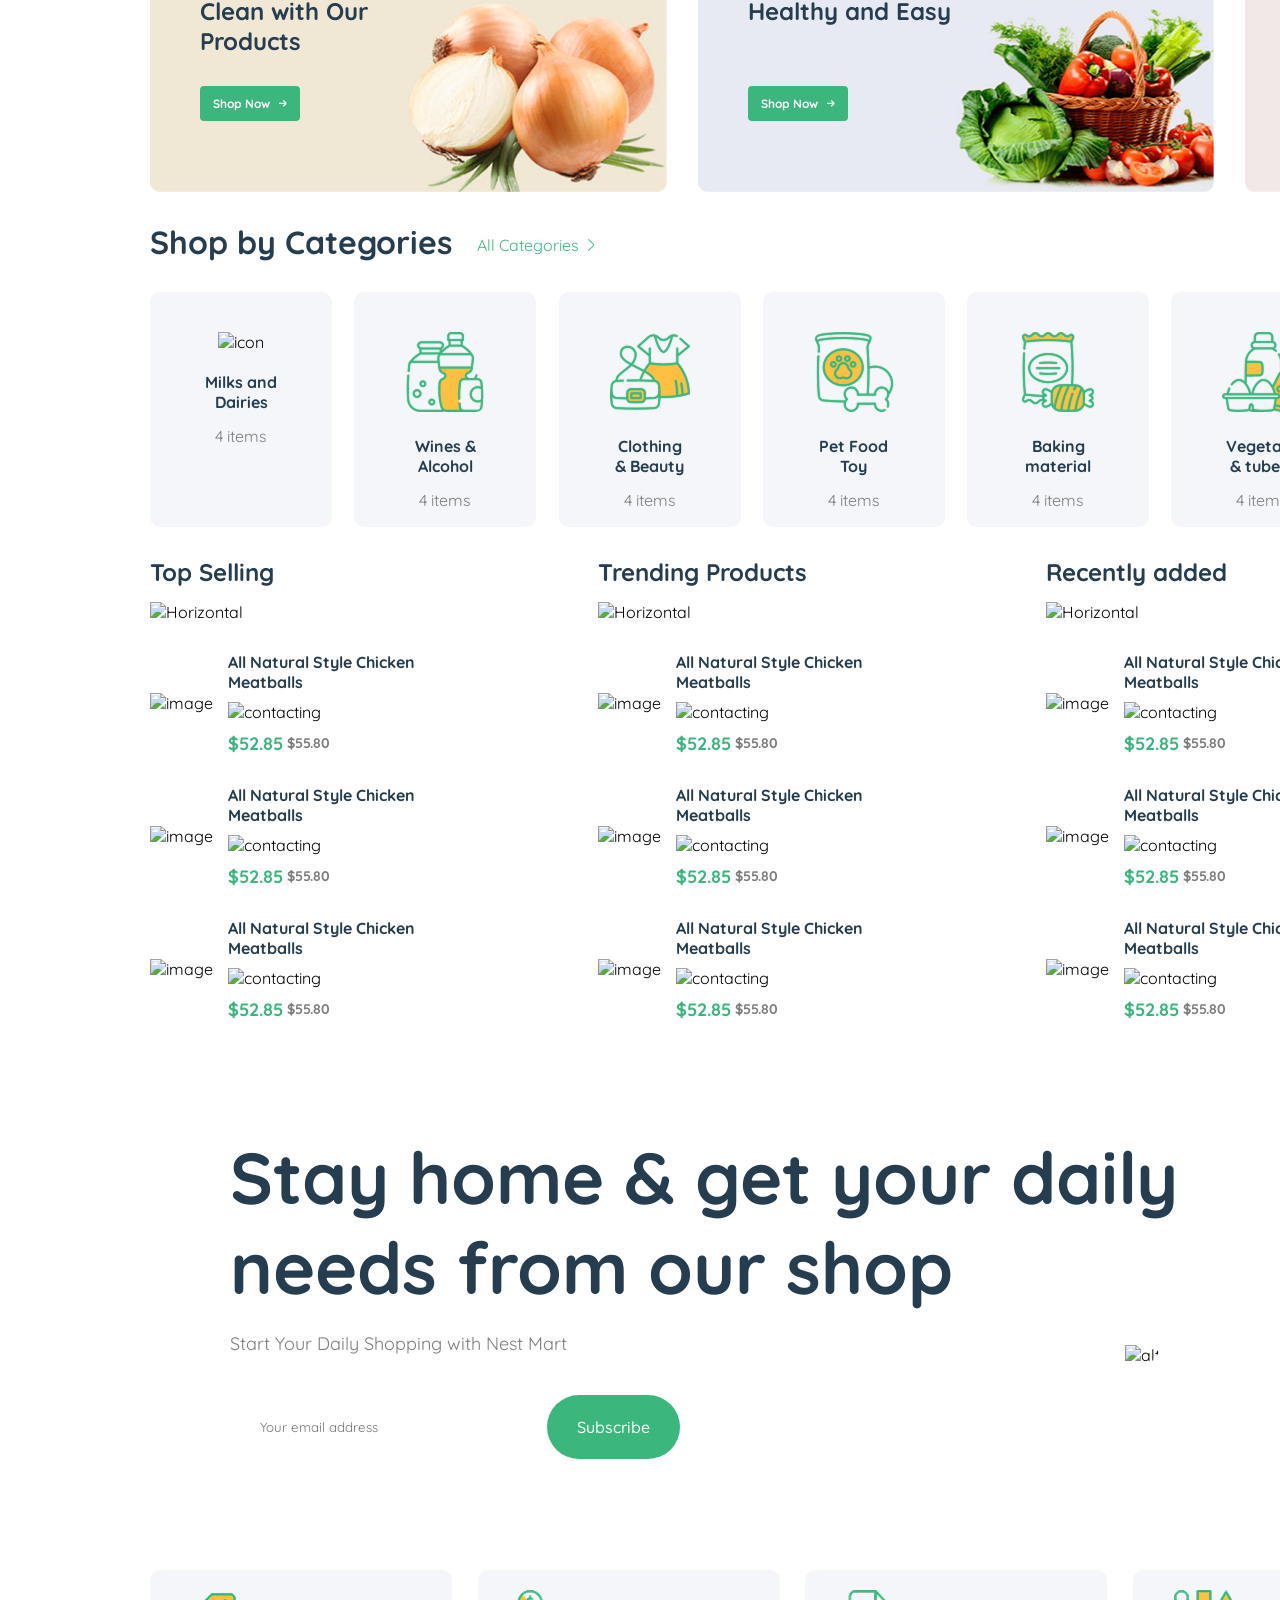
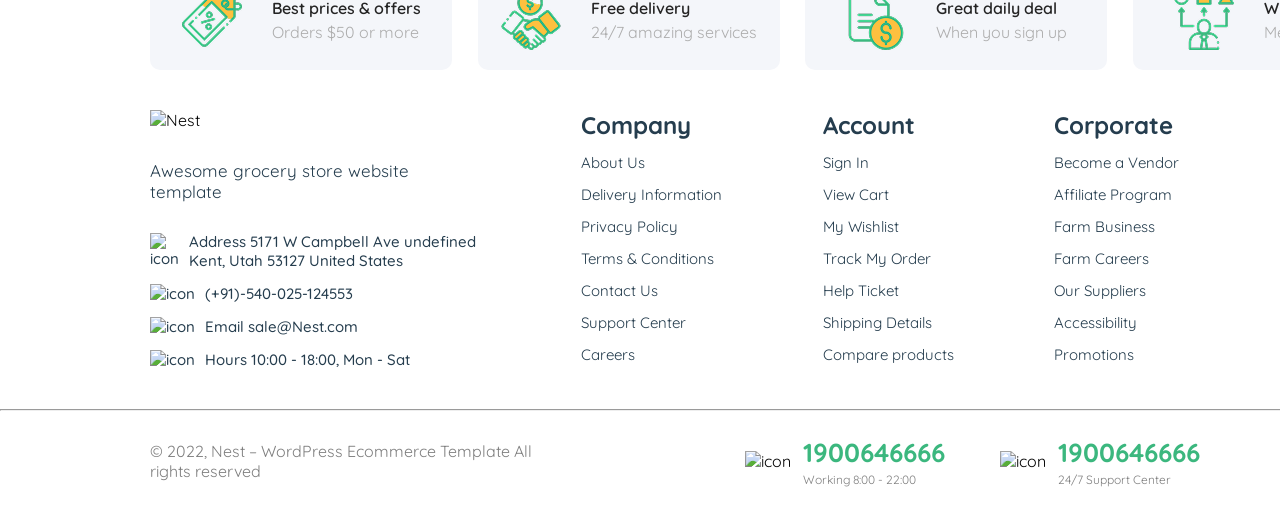
==== commit 18d4f936: "qwert" ====
--- a/index.html
+++ b/index.html
@@ -670,6 +670,131 @@
             </div>
 
         </div>
+
+
+
+        <!-- footer -->
+        <footer class="footer">
+            <!-- 1 -->
+            <div>
+                <img src="image/Nest.png" alt="Nest">
+
+                <p class="footer__p">Awesome grocery store website template</p>
+
+                <p class="footer__p2"><img src="icon/Icon (5).png" alt="icon"> Address 5171 W Campbell Ave undefined Kent, Utah 53127 United States</p>
+
+
+                <p class="footer__p3"><img src="icon/Icon (6).png" alt="icon">(+91)-540-025-124553</p>
+
+                <p class="footer__p3"><img src="icon/Icon (6).png" alt="icon">Email sale@Nest.com</p>
+
+                <p class="footer__p3"><img src="icon/Icon (6).png" alt="icon">Hours 10:00 - 18:00, Mon - Sat</p>
+            </div>
+
+            <!-- 2 -->
+            <ul>
+                <li class="footer__li">Company</li>
+
+                <li class="footer__lii">About Us</li>
+                <li class="footer__lii">Delivery Information</li>
+                <li class="footer__lii">Privacy Policy</li>
+                <li class="footer__lii">Terms & Conditions</li>
+                <li class="footer__lii">Contact Us</li>
+                <li class="footer__lii">Support Center</li>
+                <li class="footer__lii">Careers</li>
+            </ul>
+
+            <!-- 3 -->
+            <ul>
+                <li class="footer__li">Account</li>
+
+                <li class="footer__lii">Sign In</li>
+                <li class="footer__lii">View Cart</li>
+                <li class="footer__lii">My Wishlist</li>
+                <li class="footer__lii">Track My Order</li>
+                <li class="footer__lii">Help Ticket</li>
+                <li class="footer__lii">Shipping Details</li>
+                <li class="footer__lii">Compare products</li>
+            </ul>
+
+
+            <!-- 4 -->
+            <ul>
+                <li class="footer__li">Corporate</li>
+
+                <li class="footer__lii">Become a Vendor</li>
+                <li class="footer__lii">Affiliate Program</li>
+                <li class="footer__lii">Farm Business</li>
+                <li class="footer__lii">Farm Careers</li>
+                <li class="footer__lii">Our Suppliers</li>
+                <li class="footer__lii">Accessibility</li>
+                <li class="footer__lii">Promotions</li>
+            </ul>
+
+
+            <!-- 5 -->
+            <ul>
+                <li class="footer__li">Popular</li>
+
+                <li class="footer__lii">Milk & Flavoured Milk</li>
+                <li class="footer__lii">Butter and Margarine</li>
+                <li class="footer__lii">Eggs Substitutes</li>
+                <li class="footer__lii">Marmalades</li>
+                <li class="footer__lii">Sour Cream and Dips</li>
+                <li class="footer__lii">Tea & Kombucha</li>
+                <li class="footer__lii">Cheese</li>
+            </ul>
+
+            <!-- 6 -->
+            <div>
+                <h4 class="footer__li">Install App</h4>
+
+                <p class="footer__p4">From App Store or Google Play</p>
+
+                <img src="icon/Container (3).png" alt="icon">
+
+                <p class="footer__p5">Secured Payment Gateways</p>
+
+                <img src="icon/img.png" alt="icon">
+
+            </div>
+        </footer>
+
+        <hr>
+
+        
+        <div class="footer2">
+            <p class="footer2__p">© 2022, Nest – WordPress Ecommerce Template All rights reserved</p>
+
+            <div class="flex4">
+                <!-- 1 -->
+            <div class="flex3">
+                <img src="icon/icon (9).png" alt="icon">
+                
+                <div>
+                    <h4 class="footer2__text">1900646666</h4>
+
+                    <p class="footer2__p2">Working 8:00 - 22:00</p>
+                </div>
+            </div>
+
+            <!-- 2 -->
+            <div class="flex3">
+                <img src="icon/icon (9).png" alt="icon">
+                
+                <div>
+                    <h4 class="footer2__text">1900646666</h4>
+
+                    <p class="footer2__p2">24/7 Support Center</p>
+                </div>
+            </div>
+            </div>
+
+            <div>
+                <p class="footer2__p3">Follow Us <img src="icon/47.png" alt="icon"><img src="icon/48.png" alt="icon"><img src="icon/49.png" alt="icon"><img src="icon/50.png" alt="icon"></p>
+                <p class="footer2__p4">Up to 15% discount on your first subscribe</p>
+            </div>
+        </div>
     </div>
     <script src="js/index.js"></script>
 </body>
--- a/style.css
+++ b/style.css
@@ -643,4 +643,145 @@
     font-weight: 400;
     color: #ADADAD;
     margin-top: 4px;
+}
+
+
+/* footer */
+.footer{
+    display: grid;
+    padding: 0 150px;
+    grid-template-columns: repeat(6,auto);
+    justify-content: space-between;
+    margin-bottom: 40px;
+}
+
+.footer__p{
+    width: 268px;
+    font-size: 17px;
+    font-weight: 400;
+    color: #253D4E;
+    margin-top: 30px;
+    margin-bottom: 30px;
+}
+
+.footer__p2{
+    width: 330px;
+    display: flex;
+    align-items: center;
+    gap: 10px;
+    font-size: 15px;
+    font-weight: 500;
+    color: #253D4E;
+}
+
+
+.footer__p3{
+    font-size: 15px;
+    font-weight: 500;
+    color: #253D4E;
+    display: flex;
+    align-items: center;
+    gap: 10px;
+    margin-top: 14px;
+}
+
+
+.footer__li{
+    font-size: 24px;
+    font-weight: 700;
+    color: #253D4E;
+    margin-bottom: 6px;
+}
+
+
+.footer__lii{
+    font-size: 15px;
+    font-weight: 400;
+    color: #253D4E;
+    margin-top: 13px;
+}
+
+
+.footer__p4{
+    margin-top: 13px;
+    margin-bottom: 30px;
+    font-size: 16px;
+    font-weight: 400;
+    color: #7E7E7E;
+}
+
+.footer__p5{
+    margin-top: 35px;
+    margin-bottom: 20px;
+    font-size: 16px;
+    font-weight: 500;
+    color: #253D4E;
+}
+
+
+
+
+
+
+
+/* footer2 */
+.footer2{
+    padding: 0 150px;
+    margin-top: 25px;
+    display: grid;
+    grid-template-columns: repeat(3,auto);
+    justify-content: space-between;
+    align-items: center;
+    margin-bottom: 25px;
+}
+
+.footer2__p{
+    width: 400px;
+    font-size: 16px;
+    font-weight: 400;
+    color: #7E7E7E;
+}
+
+.flex4{
+    display: flex;
+    align-items: center;
+    gap: 55px;
+}
+
+.flex3{
+    display: flex;
+    align-items: center;
+    gap: 12px;
+}
+
+.footer2__text{
+    font-size: 26px;
+    font-weight: 700;
+    color: #3BB77E;
+    margin-bottom: 3px;
+}
+
+
+.footer2__p2{
+    font-size: 12px;
+    font-weight: 400;
+    color: #7E7E7E;
+}
+
+
+.footer2__p3{
+    display: flex;
+    align-items: center;
+    margin-left: 80px;
+    gap: 6px;
+    font-size: 16px;
+    font-weight: 700;
+    color: #253D4E;
+}
+
+.footer2__p4{
+    margin-top: 5px;
+    font-size: 16px;
+    font-weight: 400;
+    color: #7E7E7E;
 }
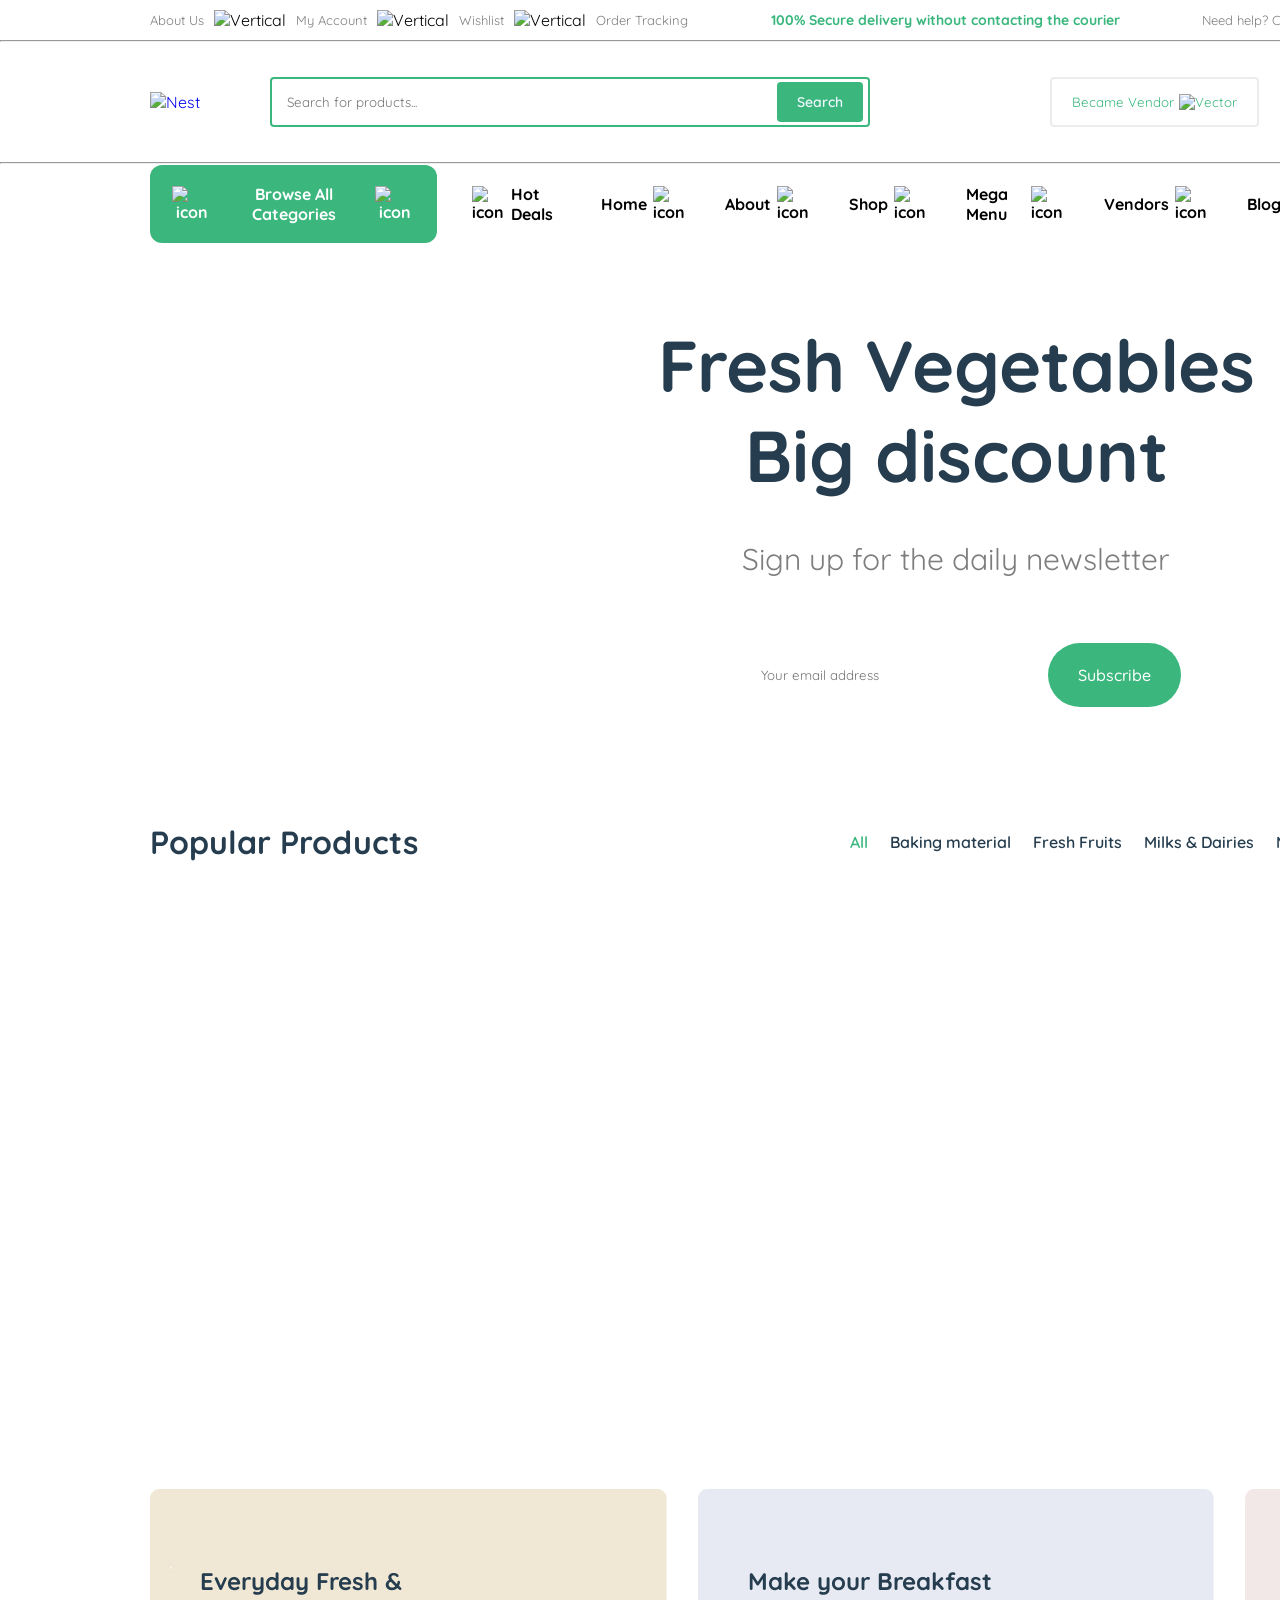
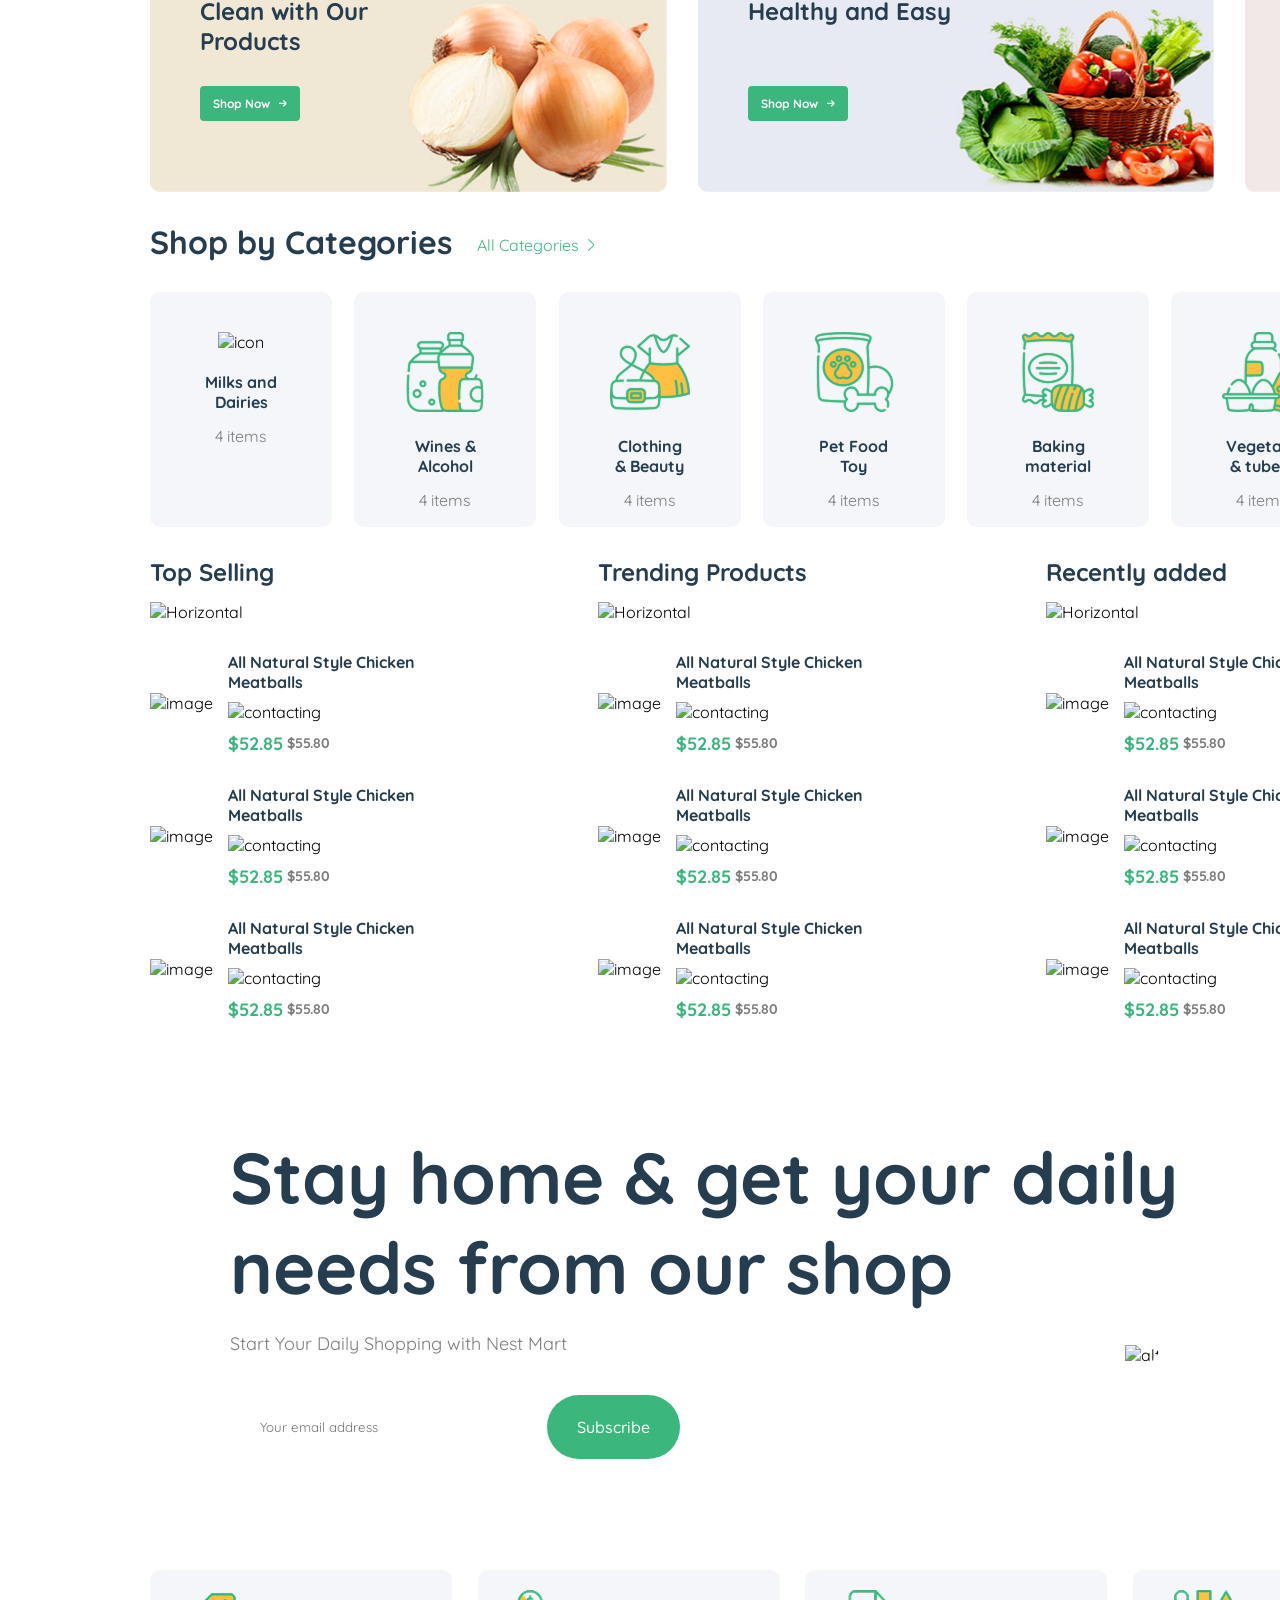
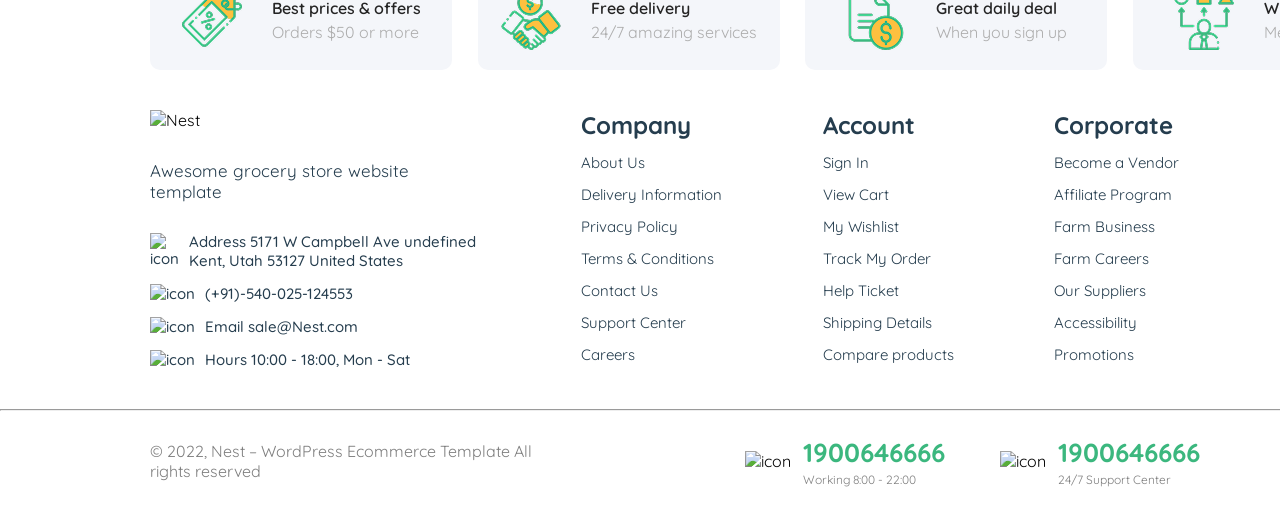
==== commit 693f8139: "qwert" ====
--- a/index.html
+++ b/index.html
@@ -46,7 +46,7 @@
         <!-- header -->
         <header class="header">
             <div class="header__flex">
-                <img src="image/Nest.png" alt="Nest">
+                <a href="index.html"><img src="image/Nest.png" alt="Nest"></a>
 
                 <div class="header__flex--box">
                     <input id="input" type="text" placeholder="Search for products...">
@@ -66,7 +66,7 @@
                     
                     <li class="header__flex2--ul--li"><img src="icon/Group (1).png" alt="icon">Wishlist</li>
 
-                    <li class="header__flex2--ul--li"><img src="icon/Group (2).png" alt="icon">Cart</li>
+                    <a href="index2.html"><li class="header__flex2--ul--li"><img src="icon/Group (2).png" alt="icon">Cart</li></a>
 
                     <li class="header__flex2--ul--li"><img src="icon/Group (3).png" alt="icon">Accounta</li>
                 </ul>
--- a/style.css
+++ b/style.css
@@ -272,6 +272,7 @@
     display: flex;
     justify-content: space-between;
     padding: 0 150px;
+    margin-bottom: 40px;
 }
 
 .main1__header{
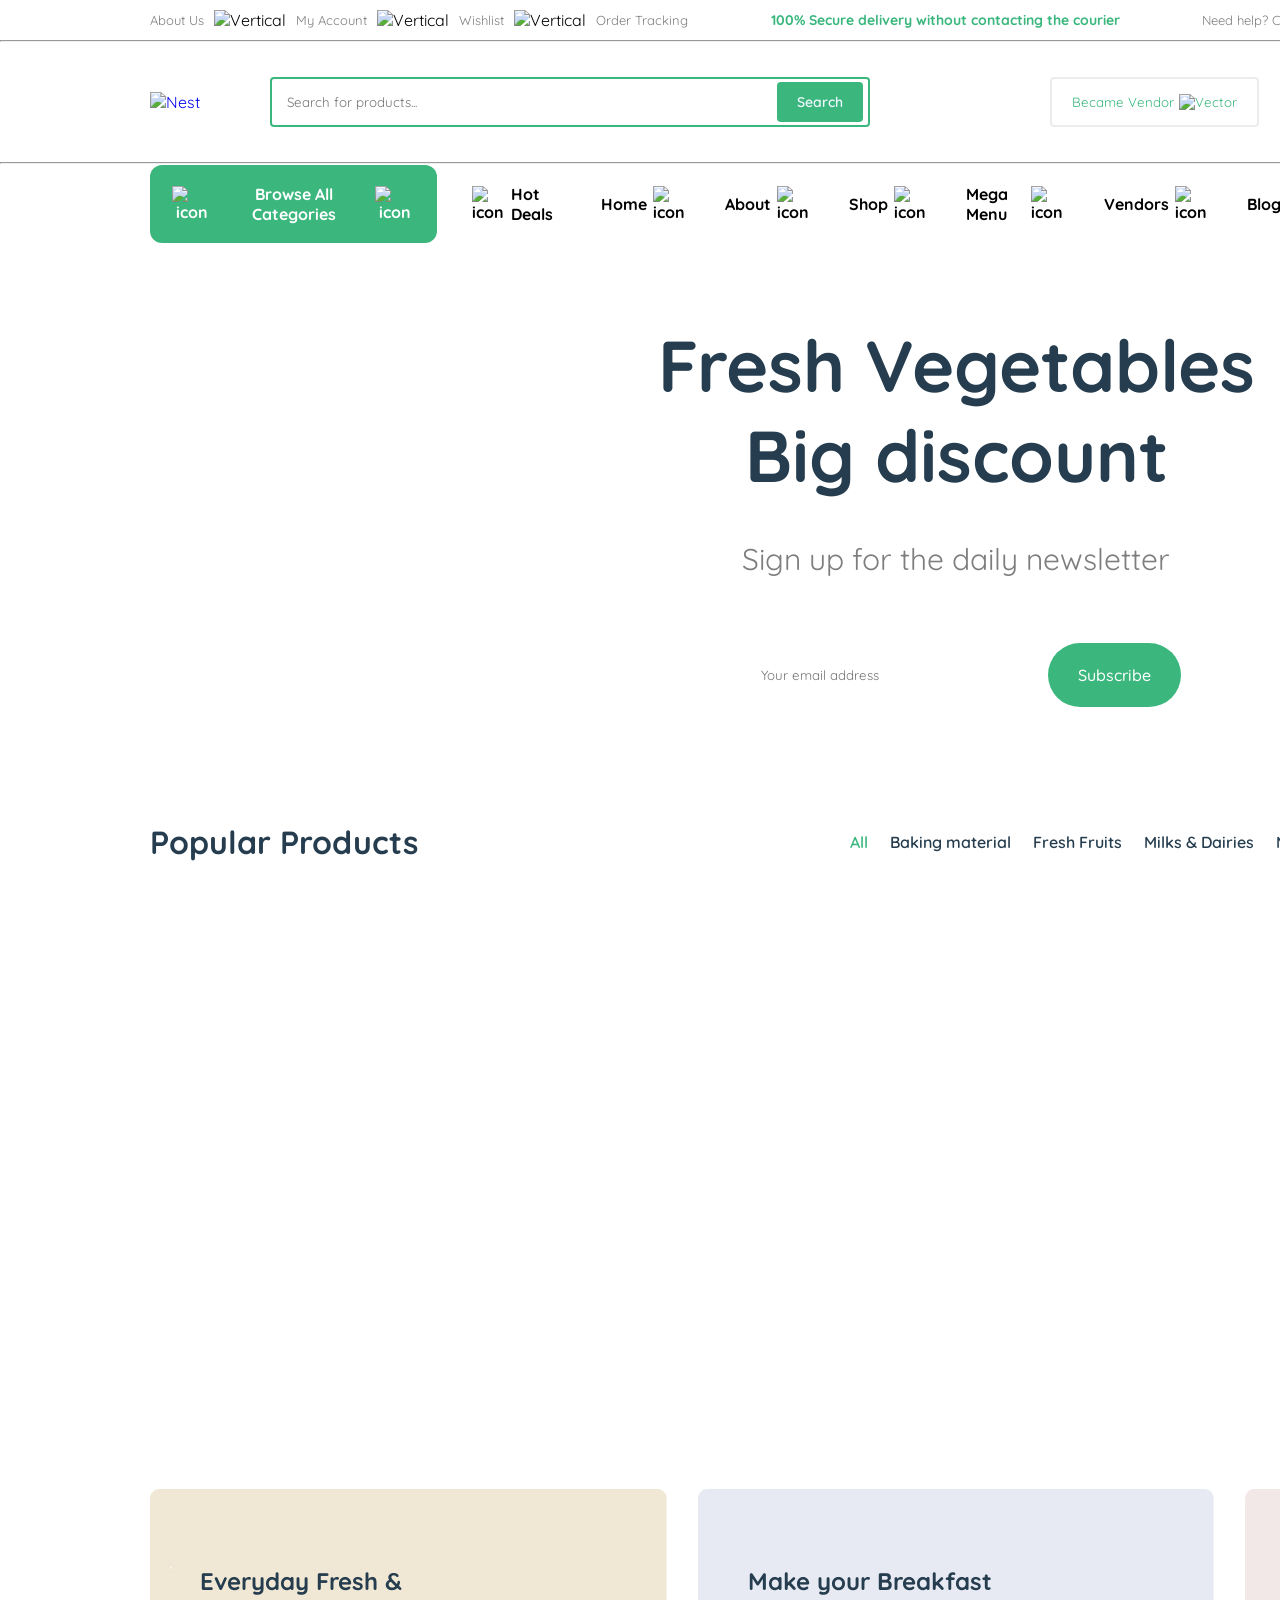
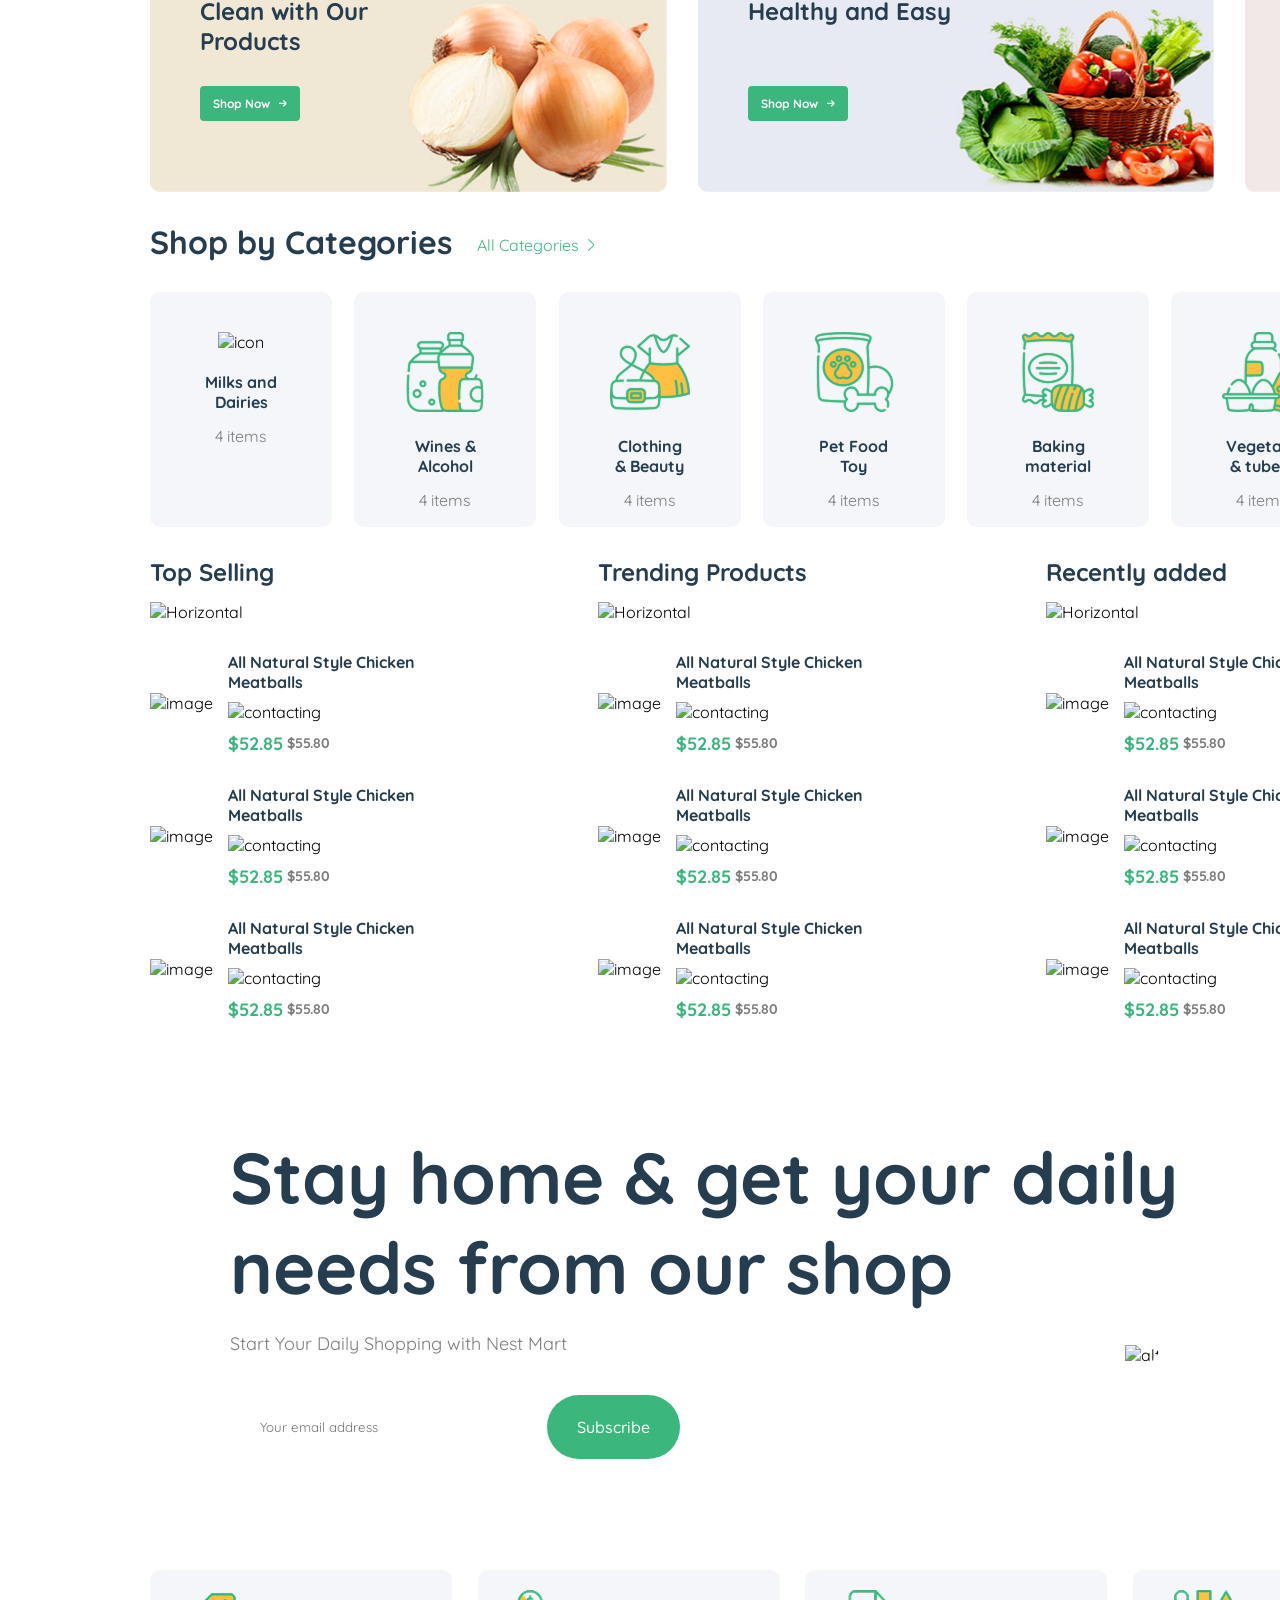
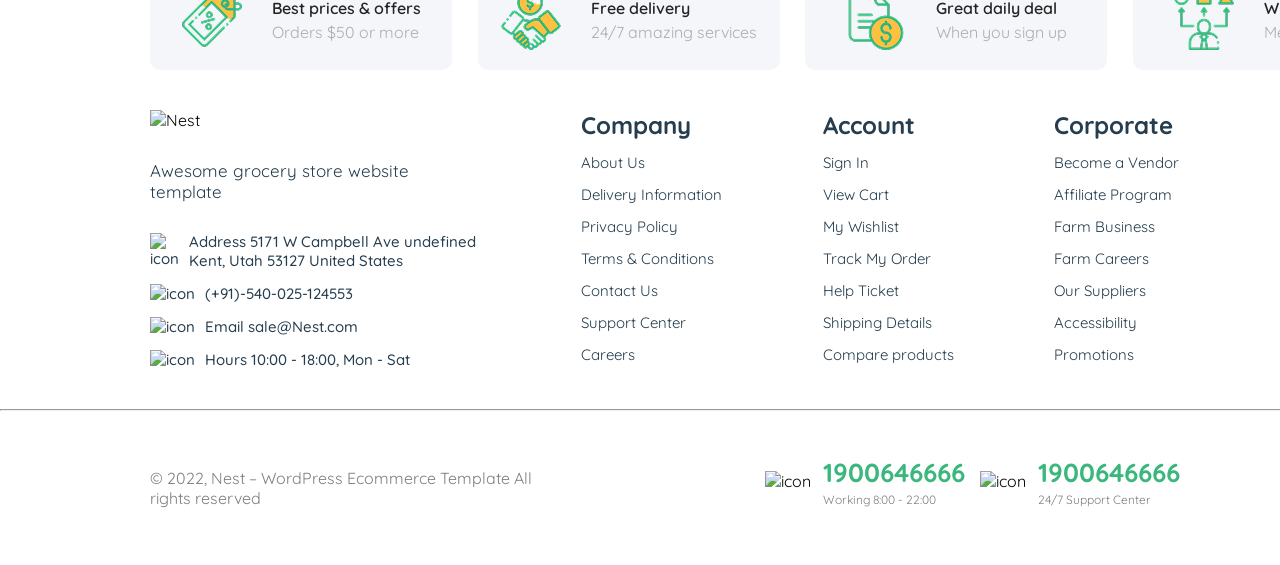
==== commit 8edb6aa6: "qwerty" ====
--- a/index.html
+++ b/index.html
@@ -798,4 +798,5 @@
     </div>
     <script src="js/index.js"></script>
 </body>
-</html>+</html>
+
--- a/style.css
+++ b/style.css
@@ -273,7 +273,114 @@
     justify-content: space-between;
     padding: 0 150px;
     margin-bottom: 40px;
-}
+    gap: 50px;
+}
+
+#main__API{
+display:grid;
+grid-template-columns:repeat(5,1fr);
+gap:20px;
+margin-top:30px;
+}
+
+.productss{
+    width: 234px;
+    height: 411px;
+    border:1px solid #e5e5e5;
+    border-radius:15px;
+    padding:20px;
+    background:#fff;
+    position:relative;
+    transition:0.3s;
+}
+
+.product:hover{
+border-color:#39b54a;
+}
+
+.product-img{
+width:180px;
+height:180px;
+object-fit:contain;
+display:block;
+margin:auto;
+margin-bottom:15px;
+display: block;
+}
+
+.discount{
+position:absolute;
+top:10px;
+left:10px;
+background:#39b54a;
+color:white;
+padding:3px 8px;
+font-size:12px;
+border-radius:6px;
+}
+
+.category{
+font-size:12px;
+color:#888;
+margin-bottom:5px;
+}
+
+.title{
+font-size:15px;
+font-weight:600;
+margin-bottom:6px;
+}
+
+.rating{
+font-size:12px;
+color:#f5a623;
+margin-bottom:5px;
+}
+
+.brand{
+font-size:13px;
+color:#777;
+margin-bottom:12px;
+}
+
+.brand span{
+color:#39b54a;
+}
+
+.bottom{
+display:flex;
+justify-content:space-between;
+align-items:center;
+}
+
+.price{
+color:#39b54a;
+font-weight:700;
+font-size:16px;
+}
+
+.old{
+font-size:13px;
+color:#aaa;
+text-decoration:line-through;
+margin-left:6px;
+}
+
+.add{
+background:#e9f7ef;
+border:none;
+padding:6px 14px;
+border-radius:6px;
+color:#39b54a;
+cursor:pointer;
+}
+
+.flex8{
+    display: flex;
+    align-items: center;
+    justify-content: space-between;
+}
+/* api end */
 
 .main1__header{
     width: 1280px;
@@ -785,4 +892,132 @@
     font-size: 16px;
     font-weight: 400;
     color: #7E7E7E;
+}
+
+
+
+
+
+
+
+
+
+
+/* index2.html */
+
+
+/* main__API--box */
+.main__API--box{
+    display: flex;
+    align-items: center;
+    gap: 50px;
+}
+
+.main__box--text{
+    width: 484px;
+    font-size: 40px;
+    font-weight: 700;
+    color: #242424;
+    margin-top: 22px;
+    margin-bottom: 30px;
+}
+
+.flex4{
+    display: flex;
+    align-items: center;
+    gap: 15px;
+    margin-bottom: 33px;
+    margin-top: 20px;
+}
+
+.flex7{
+    display: flex;
+    align-items: center;
+    gap: 8px;
+}
+
+.flex4__h2{
+    font-size: 58px;
+    font-weight: 700;
+    color: #3BB77E;
+}
+
+.flex4__span{
+    font-size: 12px;
+    font-weight: 600;
+    color: #FDC040;
+    margin-bottom: 8px;
+}
+
+
+.flex4__p{
+    color: #B6B6B6;
+    font-size: 28px;
+    font-weight: 700;
+}
+
+.main__box--paragrf{
+    width: 496px;
+    font-size: 17px;
+    font-weight: 400;
+    color: #B6B6B6;
+}
+
+.flex5{
+    display: flex;
+    align-items: center;
+    gap: 10px;
+    margin-top: 36px ;
+    margin-bottom: 34px;
+}
+
+
+.flex5__p{
+    font-size: 14px;
+    font-weight: 600;
+    color: #B6B6B6;
+}
+
+.flex5__p2{
+    width: 40px;
+    height: 32px;
+    display: flex;
+    align-items: center;
+    justify-content: center;
+    color: #B6B6B6;
+    font-size: 14px;
+    font-weight: 400;
+}
+
+.flex5__p2:hover{
+    width: 40px;
+    height: 32px;
+    border-radius: 5px;
+    color: #fff;
+    background-color: #3BB77E;
+    display: flex;
+    align-items: center;
+    justify-content: center;
+
+}
+
+.flex6{
+    display: flex;
+    align-items: center;
+    gap: 9px;
+}
+
+.flex6__btn{
+    padding: 15px 20px;
+    border: none;
+    border-radius: 5px;
+    background-color: #3BB77E;
+    color: #fff;
+    font-size: 16px;
+    font-weight: 700;
+}
+
+.images2{
+    width: 700px;
+    height: 650px;
 }
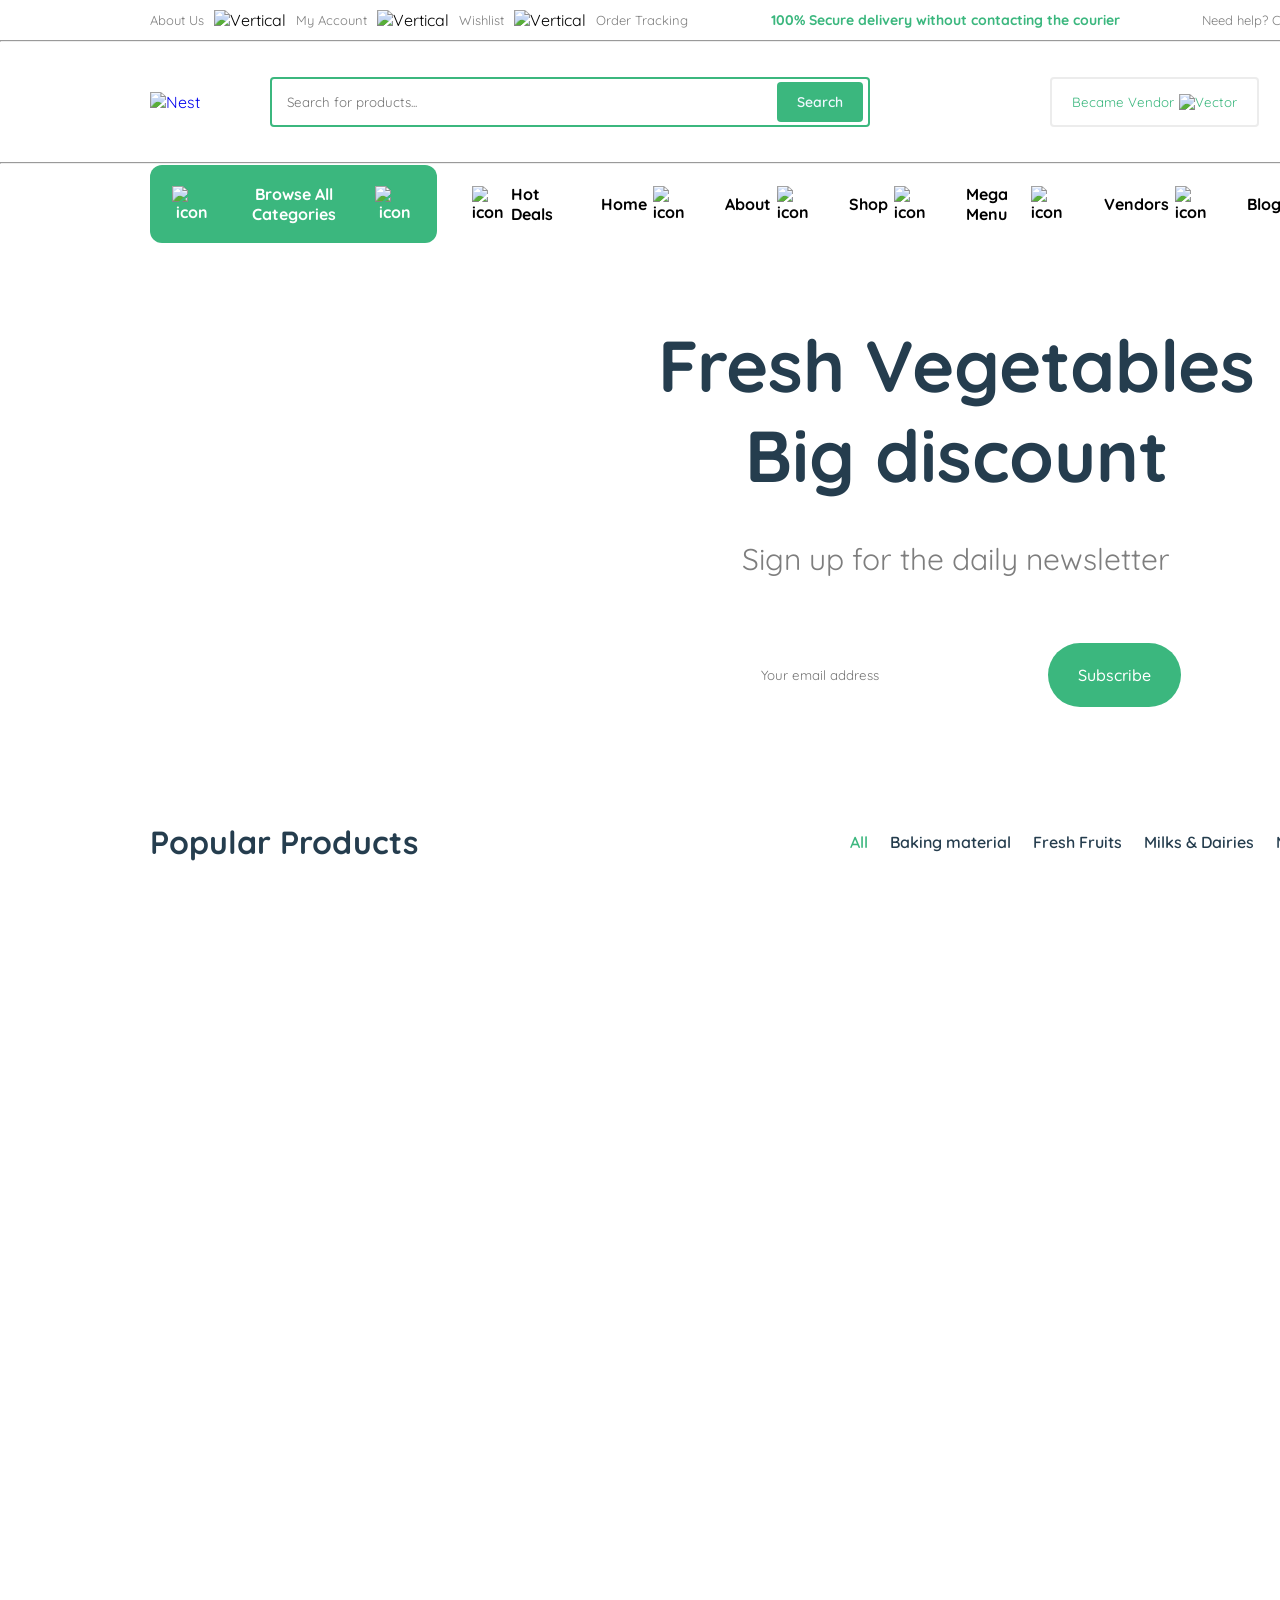
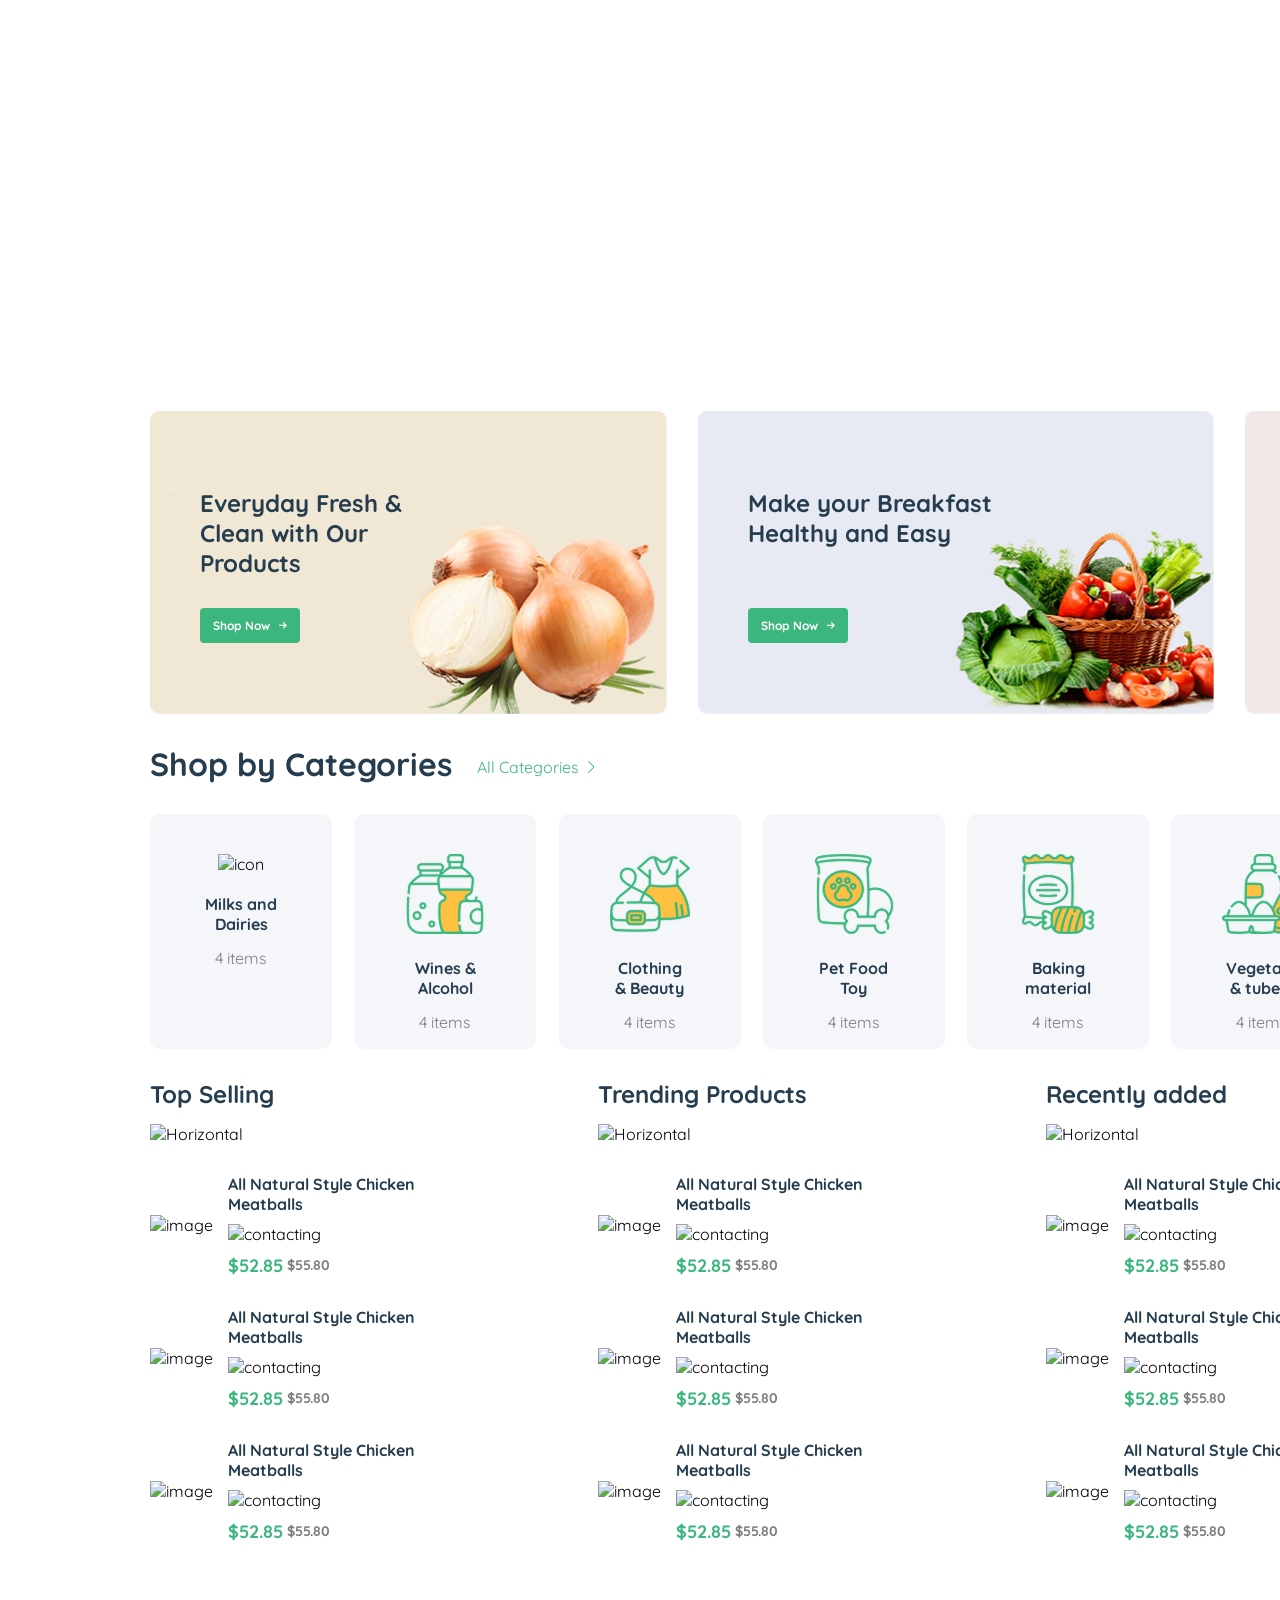
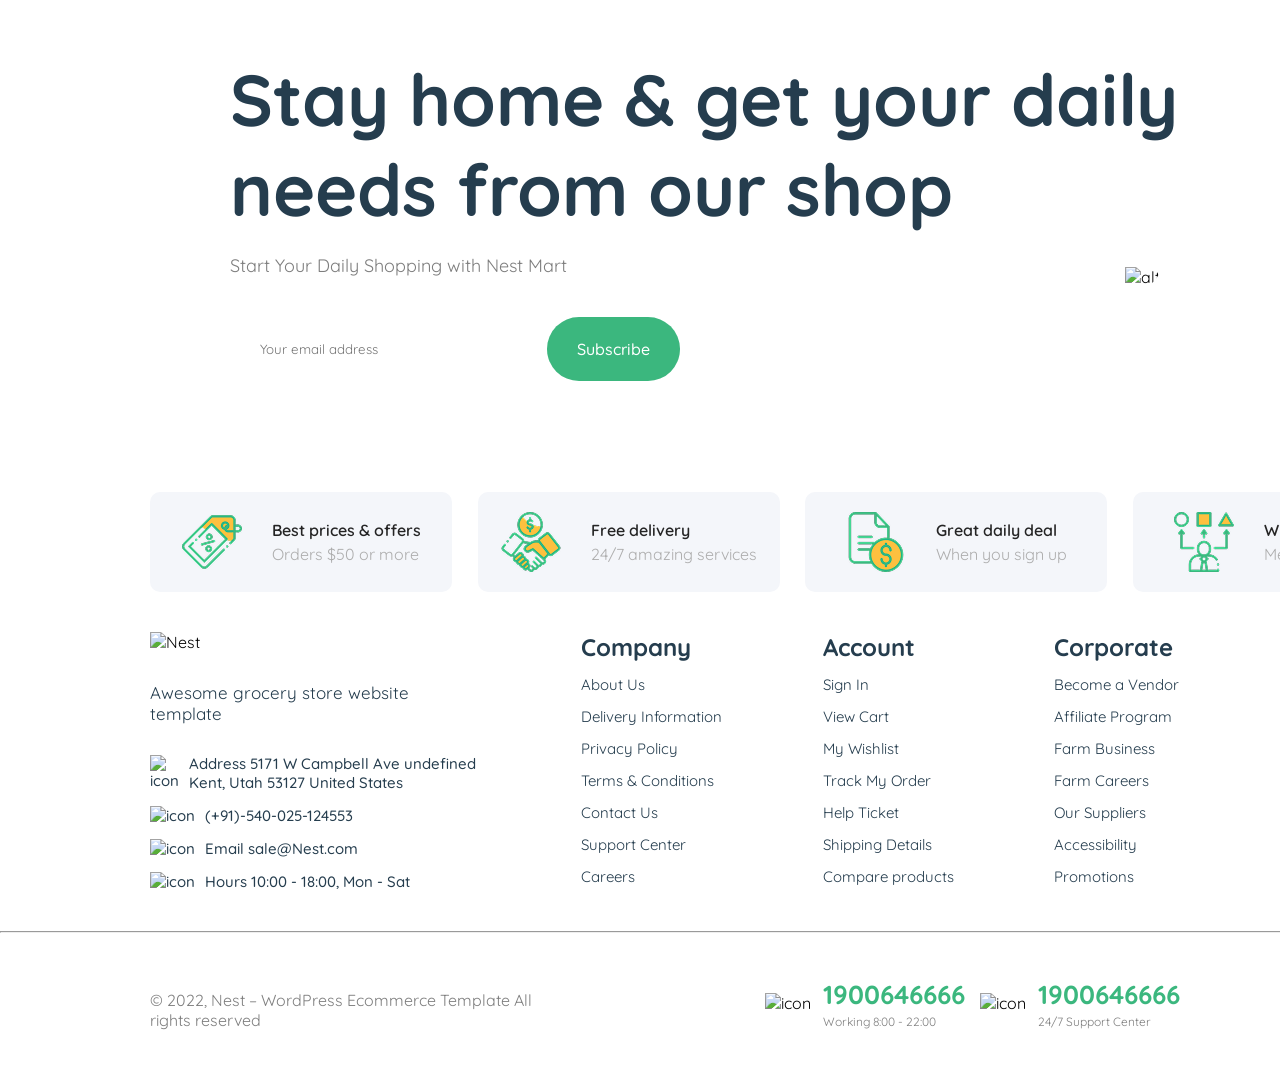
==== commit fa75396f: "qwerty" ====
--- a/index.html
+++ b/index.html
@@ -136,8 +136,7 @@
                         <li class="main1__header--li">Vegetables</li>
                     </ul>
                 </div>
-
-
+                
                 <!-- API -->
                 <div id="main__API">
 
@@ -227,6 +226,23 @@
 
                         <img src="icon/Background (1).png" alt="Background">
                     </div>
+                </div>
+
+                <div class="main2__box2">
+                    <h4 class="main2__box2--text">Product Tags</h4>
+
+                    <img class="sa" src="icon/Horizontal Divider.png" alt="Horizontal">
+
+                    <p class="main2__box2--p ppp"><img src="icon/Vector (10).png" alt="Vector">Brown</p>
+
+                    <p class="main2__box2--p"><img src="icon/Vector (10).png" alt="Vector">Cream</p>
+
+                    <p class="main2__box2--p"><img src="icon/Vector (10).png" alt="Vector">Hodo Foods</p>
+
+
+                    <p class="main2__box2--p"><img src="icon/Vector (10).png" alt="Vector">Organic</p>
+
+                    <p class="main2__box2--p"><img src="icon/Vector (10).png" alt="Vector">Vegetables</p>
                 </div>
             </div>
         </div>
--- a/style.css
+++ b/style.css
@@ -276,6 +276,8 @@
     gap: 50px;
 }
 
+
+/* API */
 #main__API{
 display:grid;
 grid-template-columns:repeat(5,1fr);
@@ -285,7 +287,7 @@
 
 .productss{
     width: 234px;
-    height: 411px;
+    height: 390px;
     border:1px solid #e5e5e5;
     border-radius:15px;
     padding:20px;
@@ -310,8 +312,8 @@
 
 .discount{
 position:absolute;
-top:10px;
-left:10px;
+top:20px;
+left:20px;
 background:#39b54a;
 color:white;
 padding:3px 8px;
@@ -366,7 +368,28 @@
 margin-left:6px;
 }
 
+
+
+.API__p{
+    display: flex;
+    align-items: center;
+    gap: 5px;
+    margin-bottom: 12px;
+    font-size: 14px;
+    font-weight: 400;
+    color: #3BB77E;
+    margin-top: 12px;
+}
+
+.API__p span{
+    color: #B6B6B6;
+}
+
 .add{
+    display: flex;
+    align-items: center;
+    gap: 5px;
+    font-weight: 600;
 background:#e9f7ef;
 border:none;
 padding:6px 14px;
@@ -1020,4 +1043,190 @@
 .images2{
     width: 700px;
     height: 650px;
-}+}
+
+
+
+/* box */
+.box{
+    display: flex;
+    align-items: center;
+    gap: 50px;
+    margin-top: 30px;
+}
+
+
+.flex9{
+    display: flex;
+    align-items: center;
+    gap: 20px;
+}
+
+.flex10{
+    display: flex;
+    align-items: center;
+    gap: 50px;
+}
+
+
+.flex10__li{
+    font-size: 16px;
+    font-weight: 400;
+    color: #3BB77E;
+    gap: 5px;
+    margin-bottom: 20px;
+}
+
+.da{
+    margin-bottom: 0;
+}
+
+.flex10__li span{
+    color: #7E7E7E;
+}
+
+.flex9__iamge{
+    width: 160px;
+}
+
+
+/* box2 */
+.box2{
+    width: 100%;
+    height: auto;
+    border-radius: 15px;
+    border: 2px solid #ECECEC;
+    padding: 50px;
+    margin-top: 60px;
+}
+
+.flex11{
+    display: flex;
+    align-items: center;
+    gap: 10px;
+    margin-bottom: 40px;
+}
+
+.flex11__p{
+    width: auto;
+    height: auto;
+    padding: 12px 24px;
+    border: 1px solid #ADADAD;
+    border-radius: 50px;
+    font-size: 17px;
+    font-weight: 700;
+    color: #7E7E7E;
+}
+
+.flex11__p:hover{
+    color: #3BB77E;
+    box-shadow: 2px 2px 15px #d6d6d6;
+    border: 1px solid #3BB77E;
+}
+
+
+.flex11__paragrf{
+    width: 1072px;
+    font-size: 16px;
+    font-weight: 400;
+    color: #7E7E7E;
+    margin-bottom: 28px;
+}
+
+.flex12{
+    display: flex;
+    align-items: center;
+    gap: 50px;
+    margin-bottom: 18px;
+}
+
+.flex12__li{
+    font-size: 14px;
+    font-weight: 400;
+    color: #7E7E7E;
+    margin-top: 10px;
+    display: flex;
+    align-items: center;
+    gap: 5px;
+}
+
+.flex11__paragrf2{
+    width: 960px;
+    font-weight: 400;
+    font-size: 16px;
+    color: #7E7E7E;
+    margin-top: 18px;
+    margin-bottom: 35px;
+}
+
+.flex11__text{
+    font-weight: 700;
+    font-size: 24px;
+    color: #253D4E;
+    margin-bottom: 18px;
+}
+
+.flex11__paragrf3{
+    font-size: 16px;
+    font-weight: 400;
+    margin-top: 18px;
+    color: #7E7E7E;
+}
+
+
+.flex11__text{
+    font-size: 24px;
+    font-weight: 700;
+    color: #253D4E;
+    margin-top: 35px;
+    margin-bottom: 19px;
+}
+
+.flex11__paragrf4{
+    font-weight: 400;
+    font-size: 14px;
+    color: #7E7E7E;
+    margin-top: 10px;
+    margin-left: 20px;
+}
+
+
+/* main2__box2 */
+.main2__box2{
+    width: 100%;
+    height: auto;
+    padding: 32px;
+    border: 2px solid #e2e2e2;
+    box-shadow: 0 3px 17px #e4e4e4;
+    border-radius: 15px;
+    margin-top: 40px;
+}
+
+.main2__box2--text{
+    margin-bottom: 18px;
+    font-family: 700;
+    font-size: 24px;
+    color: #253D4E;
+}
+
+.main2__box2--p{
+    
+    padding:  15px 12px;
+    box-shadow: 2px 5px 15px #e2e2e2;
+    margin-top: 15px;
+    border: 1px solid #e2e2e2;
+    border-radius: 50px;
+    display: flex;
+    align-items: center;
+    gap: 6px;
+    color: #39b54a;
+    font-size: 16px;
+    font-weight: 600;
+}
+
+.ppp{
+    margin-top: 20px;
+}
+
+
+
